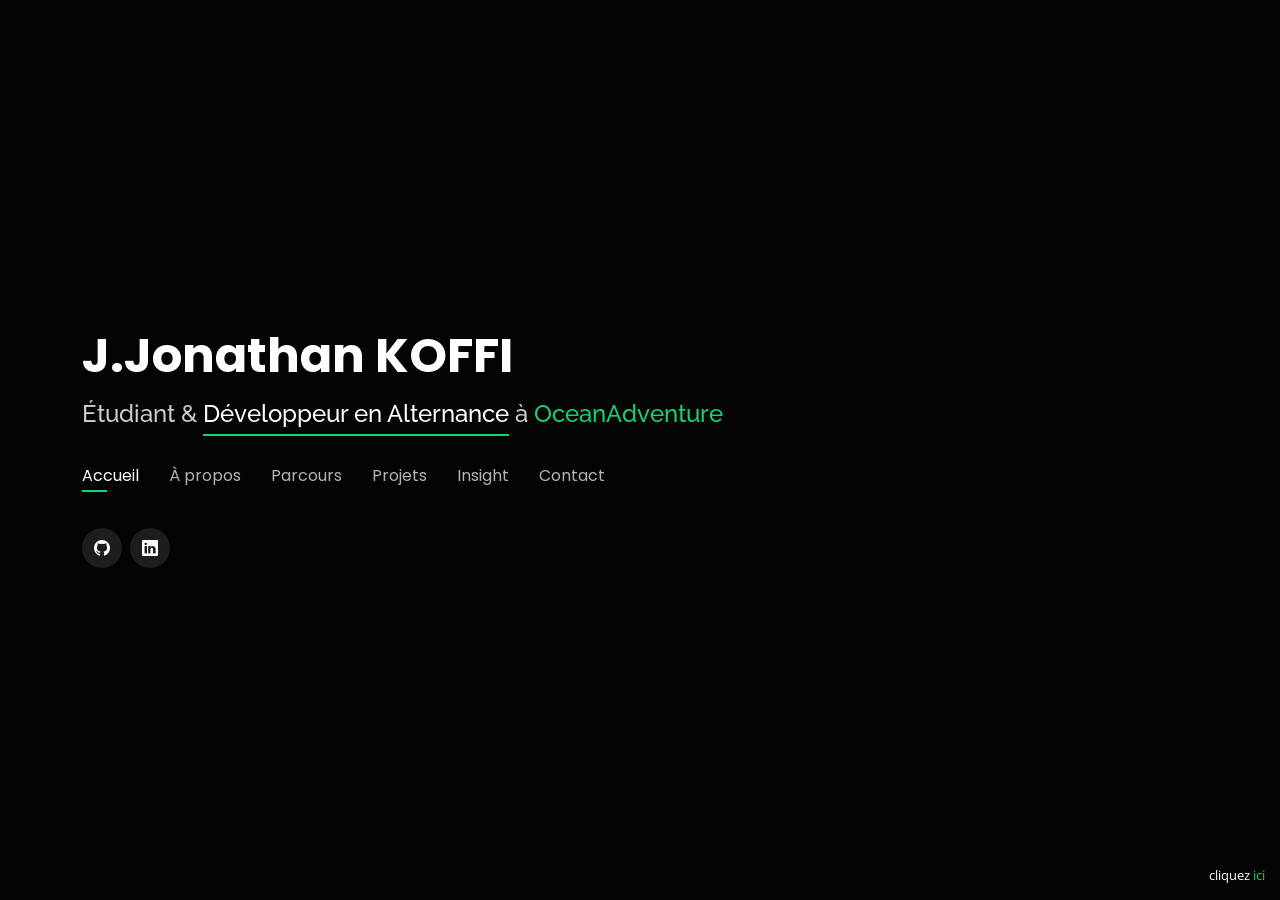
==== index.html @ 5669d6f3 "maj" ====
<!DOCTYPE html>
<html lang="fr">

<head>
  <meta charset="utf-8">
  <meta content="width=device-width, initial-scale=1.0" name="viewport">

  <title>Jean-Jonathan Portfolio</title>
  <meta content="" name="description">
  <meta content="" name="keywords">

  <!-- Favicons -->
  <link rel="stylesheet" href="https://cdn.jsdelivr.net/npm/devicon@2.14.0/css/devicon.min.css">
  <link rel="stylesheet" href="https://cdn.jsdelivr.net/npm/devicon/devicon.min.css">

  <link href="assets/img/favicon.png" rel="icon">
  <link href="assets/img/apple-touch-icon.png" rel="apple-touch-icon">

  <!-- Google Fonts -->
  <link href="https://fonts.googleapis.com/css?family=Open+Sans:300,300i,400,400i,600,600i,700,700i|Raleway:300,300i,400,400i,500,500i,600,600i,700,700i|Poppins:300,300i,400,400i,500,500i,600,600i,700,700i" rel="stylesheet">

  <!-- Vendor CSS Files -->
  <link href="assets/vendor/bootstrap/css/bootstrap.min.css" rel="stylesheet">
  <link href="assets/vendor/bootstrap-icons/bootstrap-icons.css" rel="stylesheet">
  <link href="assets/vendor/boxicons/css/boxicons.min.css" rel="stylesheet">
  <link href="assets/vendor/glightbox/css/glightbox.min.css" rel="stylesheet">
  <link href="assets/vendor/remixicon/remixicon.css" rel="stylesheet">
  <link href="assets/vendor/swiper/swiper-bundle.min.css" rel="stylesheet">

  <!--  Main CSS File -->
  <link href="assets/css/style.css" rel="stylesheet">
  <!-- Google tag (gtag.js) -->
<script async src="https://www.googletagmanager.com/gtag/js?id=G-66PNQX6ZJW"></script>
<script>
  window.dataLayer = window.dataLayer || [];
  function gtag(){dataLayer.push(arguments);}
  gtag('js', new Date());

  gtag('config', 'G-66PNQX6ZJW');
</script>

  <!-- =======================================================
  * Name: jean-jonathan
  * Updated: Sep 18 2023 with Bootstrap v5.3.2
  * Author: jean-jonathan koffi
  ======================================================== -->
</head>

<body>

  <!-- ======= Header ======= -->
  <header id="header">
      <div class="container">

          <h1><a href="index.html">J.Jonathan KOFFI</a></h1>
          <!-- <a href="index.html" class="mr-auto"><img src="assets/img/logo.png" alt="" class="img-fluid"></a> -->
          <h2>Étudiant &amp; <span>Développeur  en Alternance</span> à <a href="https://oceanadventure.surf/" target="_blank" style="text-decoration">OceanAdventure</a></h2>     
          <nav id="navbar" class="navbar">
              <ul>
                  <li><a class="nav-link active" href="#header">Accueil</a></li>
                  <li><a class="nav-link" href="#about">À propos</a></li>
                  <li><a class="nav-link" href="#resume">Parcours</a></li>
                  <li><a class="nav-link" href="#services">Projets</a></li>
                  <li><a class="nav-link" href="#portfolio">Insight</a></li>
                  <li><a class="nav-link" href="#contact">Contact</a></li>
              </ul>
              <i class="bi bi-list mobile-nav-toggle"></i>
          </nav><!-- .navbar -->

          <div class="social-links">
              <a href="https://github.com/jeanJonathan" class="github" target="_blank"><i class="bi bi-github"></i></a>
              <a href="https://www.linkedin.com/in/jean-jonathan-koffi-b54b1a216/?originalSubdomain=fr" class="linkedin" target="_blank"><i class="bi bi-linkedin"></i></a>
              <!---<a href="https://www.facebook.com/jeanjonathan.koffi.1/" class="facebook"><i class="bi bi-facebook"></i></a>
        <a href="https://www.instagram.com/jj3k0/" class="instagram"><i class="bi bi-instagram"></i></a> ---->
          </div>
      </div>
  </header><!-- End Header -->

  <!-- ======= About Section ======= -->
  <section id="about" class="about">

    <!-- ======= À Propos de Moi ======= -->
<div class="about-me container">

  <div class="section-title">
    <h2>À propos</h2>
    <p>Savoir plus sur moi</p>
  </div>

  <div class="row">
    <div class="col-lg-4" data-aos="fade-right">
      <img src="assets/img/cvPicture.jpg" class="img-fluid" alt="Description de l'image">
    </div>
    <div class="col-lg-8 pt-4 pt-lg-0 content" data-aos="fade-left">
        <h3>Étudiant &amp; en 3eme année BUT Informatique</h3>
        <p class="fst-italic">
            En fin de cycle de mon Bachelor Universitaire de Technologie en Informatique, je me dirige vers la poursuite d’un master.
        </p>
        <div class="row">
            <div class="col-lg-6">
                <ul>     
                    <li><i class="bi bi-chevron-right"></i> <strong>Téléphone :</strong> <span>0783747765</span></li>
                    <li><i class="bi bi-chevron-right"></i> <strong>Email :</strong> <span>jeanjonathank2@gmail.com</span></li>
                    <li><i class="bi bi-chevron-right"></i> <strong>Ville :</strong> <span>Anglet, France</span></li>
                </ul>
            </div>
            <div class="col-lg-6">
                <ul>              
                  <li><i class="bi bi-chevron-right"></i> <strong>Diplôme :</strong> <span>BUT Informatique</span></li>  
                  <li><i class="bi bi-chevron-right"></i> <strong>Resp Extracurriculaire :</strong> <span>Étudiant Référent</span></li>
                  <li><i class="bi bi-chevron-right"></i> <strong>Activités :</strong> <span>Pianiste depuis mes 6 ans</span></li>      
                </ul>
            </div>
        </div>
        <div class="row">
          <div class="col-12">
            <ul>
              <li><i class="bi bi-chevron-right"></i> <strong>Status professionnel :</strong> <span>Étudiant en 3e année, recherche d'alternance pour le master 2024-2025</span></li>
          </ul>                  
          </div>
      </div>
    </div>
  </div>

</div><!-- Fin À Propos de Moi -->

    <!-- ======= Statistiques ======= -->
<div class="counts container">
  <div class="row">
    <div class="col-lg-3 col-md-6">
      <div class="count-box">
        <i class="bi bi-clock-history"></i>
        <span data-purecounter-start="0" data-purecounter-end="2600" data-purecounter-duration="2" class="purecounter"></span>
        <p>Heures d'étude</p>
      </div>
    </div>
  
    <div class="col-lg-3 col-md-6 mt-5 mt-md-0">
      <div class="count-box">
        <i class="bi bi-archive"></i>
        <span data-purecounter-start="0" data-purecounter-end="52" data-purecounter-duration="3" class="purecounter"></span>
        <p>Projets GitHub</p>
      </div>
    </div>
  
    <div class="col-lg-3 col-md-6 mt-5 mt-lg-0">
      <div class="count-box">
          <i class="bi bi-code-slash"></i>
          <span data-purecounter-start="0" data-purecounter-end="12" data-purecounter-duration="4" class="purecounter"></span>
          <p>Langages de programmation appris</p>
      </div>
    </div>  
  
    <div class="col-lg-3 col-md-6 mt-5 mt-lg-0">
      <div class="count-box">
          <i class="bi bi-journal-code"></i>
          <span data-purecounter-start="0" data-purecounter-end="1" data-purecounter-duration="5" class="purecounter"></span>
          <p>Projets Personnels</p>
      </div>
    </div>
    </div>  
  </div>

</div><!-- Fin Statistiques -->


<!-- ======= Compétences ======= -->
<div class="skills container">

  <div class="section-title">
    <h2>Langues</h2>
  </div>

  <div class="row skills-content">

    <div class="col-lg-6">

      <div class="progress">
        <span class="skill">Français (langue maternelle) <i class="val">75%</i></span>
        <div class="progress-bar-wrap">
          <div class="progress-bar" role="progressbar" aria-valuenow="75" aria-valuemin="0" aria-valuemax="100"></div>
        </div>
      </div>

      <div class="progress">
        <span class="skill">Anglais <i class="val">60%</i></span>
        <div class="progress-bar-wrap">
          <div class="progress-bar" role="progressbar" aria-valuenow="60" aria-valuemin="0" aria-valuemax="100"></div>
        </div>
      </div>    

    </div>

    <div class="col-lg-6">
      <div class="progress">
        <span class="skill">Espagnol <i class="val">40%</i></span>
        <div class="progress-bar-wrap">
          <div class="progress-bar" role="progressbar" aria-valuenow="40" aria-valuemin="0" aria-valuemax="100"></div>
        </div>
      </div>

      <div class="progress">
        <span class="skill">Baoulé (langue natale) <i class="val">55%</i></span>
        <div class="progress-bar-wrap">
          <div class="progress-bar" role="progressbar" aria-valuenow="55" aria-valuemin="0" aria-valuemax="100"></div>
        </div>
      </div>

    </div>

  </div>

</div><!-- Fin Compétences -->

<!-- ======= Intérêts ======= -->
<div class="interests container">

  <div class="section-title">
    <h2>Compétences</h2>
  </div>
      <div class="row">
          <!-- Java -->
          <div class="col-lg-3 col-md-4">
              <div class="icon-box">
                  <i class="devicon-java-plain" style="color: #5382a1;"></i>
                  <h3>Java</h3>
              </div>
          </div>
          <!-- C++ -->
          <div class="col-lg-3 col-md-4">
              <div class="icon-box">
                  <i class="devicon-cplusplus-plain" style="color: #00599C;"></i>
                  <h3>C++</h3>
              </div>
          </div>
          <!-- JavaScript -->
          <div class="col-lg-3 col-md-4 mt-4 mt-md-0">
              <div class="icon-box">
                  <i class="devicon-javascript-plain" style="color: #f0db4f;"></i>
                  <h3>JavaScript</h3>
              </div>
          </div>
          <!-- PHP -->
          <div class="col-lg-3 col-md-4 mt-4 mt-lg-0">
              <div class="icon-box">
                  <i class="devicon-php-plain" style="color: #787cb5;"></i>
                  <h3>PHP</h3>
              </div>
          </div>
          <!-- MySQL -->
          <div class="col-lg-3 col-md-4 mt-4">
              <div class="icon-box">
                  <i class="devicon-mysql-plain" style="color: #00758f;"></i>
                  <h3>MySQL</h3>
              </div>
          </div>
          <!-- Oracle -->
          <div class="col-lg-3 col-md-4 mt-4">
              <div class="icon-box">
                  <i class="devicon-oracle-original" style="color: #f80000;"></i>
                  <h3>Oracle</h3>
              </div>
          </div>
          <!-- MongoDB -->
          <div class="col-lg-3 col-md-4 mt-4">
              <div class="icon-box">
                  <i class="devicon-mongodb-plain" style="color: #47A248;"></i>
                  <h3>MongoDB</h3>
              </div>
          </div>
          <!-- C -->
          <div class="col-lg-3 col-md-4 mt-4">
              <div class="icon-box">
                  <i class="devicon-c-plain" style="color: #A8B9CC;"></i>
                  <h3>C</h3>
              </div>
          </div>

          <!-- TypeScript -->
          <div class="col-lg-3 col-md-4 mt-4">
              <div class="icon-box">
                  <i class="devicon-typescript-plain" style="color: #3178C6;"></i>
                  <h3>TypeScript</h3>
              </div>
          </div>
          <!-- HTML -->
          <div class="col-lg-3 col-md-4 mt-4">
              <div class="icon-box">
                  <i class="devicon-html5-plain" style="color: #e34f26;"></i>
                  <h3>HTML</h3>
              </div>
          </div>
          <!-- Docker -->
          <div class="col-lg-3 col-md-4 mt-4">
              <div class="icon-box">
                  <i class="devicon-docker-plain" style="color: #2496ed;"></i>
                  <h3>Docker</h3>
              </div>
          </div>
          <!-- Qt -->
          <div class="col-lg-3 col-md-4 mt-4">
              <div class="icon-box">
                  <i class="devicon-qt-plain" style="color: #41cd52;"></i>
                  <h3>Qt</h3>
              </div>
          </div>
          <!-- Anaconda -->
          <div class="col-lg-3 col-md-4 mt-4">
              <div class="icon-box">
                  <i class="devicon-anaconda-original" style="color: #44a833;"></i>
                  <h3>Anaconda</h3>
              </div>
          </div>
          <!-- CSS -->
          <div class="col-lg-3 col-md-4 mt-4 mt-md-0">
            <div class="icon-box">
                <i class="devicon-css3-plain" style="color: #1572B6;"></i>
                <h3>CSS</h3>
            </div>
          </div>        
          <!-- Kubernetes -->
          <div class="col-lg-3 col-md-4 mt-4">
              <div class="icon-box">
                  <i class="devicon-kubernetes-plain" style="color: #326CE5;"></i>
                  <h3>Kubernetes</h3>
              </div>
          </div>
          <!-- Spring -->
          <div class="col-lg-3 col-md-4 mt-4">
              <div class="icon-box">
                  <i class="devicon-spring-plain" style="color: #6DB33F;"></i>
                  <h3>Spring</h3>
              </div>
          </div>
          <!-- Laravel -->
          <div class="col-lg-3 col-md-4 mt-4">
              <div class="icon-box">
                  <i class="devicon-laravel-plain" style="color: #ff2d20;"></i>
                  <h3>Laravel</h3>
              </div>
          </div>

          <!-- Android Studio -->
          <div class="col-lg-3 col-md-4 mt-4">
              <div class="icon-box">
                  <i class="devicon-android-plain" style="color: #3DDC84;"></i>
                  <h3>Android Studio</h3>
              </div>
          </div>
          <!-- Git -->
          <div class="col-lg-3 col-md-4 mt-4">
              <div class="icon-box">
                  <i class="devicon-git-plain" style="color: #F05032;"></i>
                  <h3>Git</h3>
              </div>
          </div>
          <!-- Angular -->
          <div class="col-lg-3 col-md-4 mt-4">
              <div class="icon-box">
                  <i class="devicon-angularjs-plain" style="color: #b52e31;"></i>
                  <h3>Angular</h3>
              </div>
          </div>
          <!-- Flutter -->
          <div class="col-lg-3 col-md-4 mt-4">
              <div class="icon-box">
                  <i class="devicon-flutter-plain" style="color: #02569b;"></i>
                  <h3>Flutter</h3>
              </div>
          </div>

          <!-- Dart -->
          <div class="col-lg-3 col-md-4 mt-4">
              <div class="icon-box">
                  <i class="devicon-dart-plain" style="color: #0175C2;"></i>
                  <h3>Dart</h3>
              </div>
          </div>
          <!-- Shell -->
          <div class="col-lg-3 col-md-4 mt-4">
              <div class="icon-box">
                  <i class="devicon-bash-plain" style="color: #89E051;"></i>
                  <h3>Shell</h3>
              </div>
          </div>

          <!-- R -->
          <div class="col-lg-3 col-md-4 mt-4">
              <div class="icon-box">
                <i class="devicon-wordpress-plain" style="color: #21759B;"></i>
                <h3>WordPress</h3>
              </div>
          </div>
          <!-- Python -->
          <div class="col-lg-3 col-md-4 mt-4">
              <div class="icon-box">
                  <i class="devicon-python-plain" style="color: #276DC3;"></i>
                  <h3>Python</h3>
              </div>
          </div>
          <!-- Bootstrap -->
          <div class="col-lg-3 col-md-4 mt-4">
              <div class="icon-box">
                  <i class="devicon-bootstrap-plain" style="color: #276DC3;"></i>
                  <h3>Bootstrap</h3>
              </div>
          </div>
          <!-- Trello -->
          <div class="col-lg-3 col-md-4 mt-4">
            <div class="icon-box">
                <!-- Pas d'icône spécifique pour Trello dans Devicon, utilisation d'une icône générique -->
                <i class="devicon-trello-plain" style="color: #0079BF;"></i>
                <h3>Trello</h3>
            </div>
          </div>
          <!-- Jenkins -->
          <div class="col-lg-3 col-md-4 mt-4">
            <div class="icon-box">
                <i class="devicon-jenkins-line" style="color: #D24939;"></i>
                <h3>Jenkins</h3>
            </div>
          </div>
      </div>
    </div>
    <!-- End Interests -->

    <!-- ======= Testimonials ======= -->
    <div class="testimonials container">

      <div class="section-title">
        <h2>Témoignages</h2>
      </div>      

      <div class="testimonials-slider swiper" data-aos="fade-up" data-aos-delay="100">
        <div class="swiper-wrapper">

          <div class="swiper-slide">
            <div class="testimonial-item">
              <p>
                <i class="bx bxs-quote-alt-left quote-icon-left"></i>
                Proin iaculis purus consequat sem cure digni ssim donec porttitora entum suscipit rhoncus. Accusantium quam, ultricies eget id, aliquam eget nibh et. Maecen aliquam, risus at semper.
                <i class="bx bxs-quote-alt-right quote-icon-right"></i>
              </p>
              <img src="#" class="testimonial-img" alt="">
              <a href="mailto:nicolas@merka-tic.com" style="color: inherit; text-decoration: none;">
                <i class="bx bx-envelope"></i>
              <a href="https://www.linkedin.com/in/nicolasmercadieu/" target="_blank"><h3>Nicolas MERCADIEU</h3></a>
              <h4>OceanAdventure &amp; Founder</h4>
            </div>
          </div><!-- End testimonial item -->

          <div class="swiper-slide">
            <div class="testimonial-item">
              <p>
                <i class="bx bxs-quote-alt-left quote-icon-left"></i>
                Jean-Jonathan est un étudiant sérieux et engagé. Il sait écouter et défendre ses idées avec diplomatie.
                <i class="bx bxs-quote-alt-right quote-icon-right"></i>
              </p>
              <img src="" class="testimonial-img" alt="">
              <a href="mailto:lopis@iutbayonne.univ-pau.fr" style="color: inherit; text-decoration: none;">
                <i class="bx bx-envelope"></i>
              <a href="https://www.linkedin.com/in/philippe-lopist%C3%A9guy-946a9110/?originalSubdomain=fr" target="_blank"><h3>Philippe Lopisteguy</h3></a>           
              <h4>Enseignant-chercheur en informatique - IUT de Bayonne</h4>
            </div>
          </div><!-- End testimonial item -->

          <div class="swiper-slide">
            <div class="testimonial-item">
              <p>
                <i class="bx bxs-quote-alt-left quote-icon-left"></i>
                Enim nisi quem export duis labore cillum quae magna enim sint quorum nulla quem veniam duis minim tempor labore quem eram duis noster aute amet eram fore quis sint minim.
                <i class="bx bxs-quote-alt-right quote-icon-right"></i>
              </p>
              <img src="" class="testimonial-img" alt="">
              <a href="mailto:pantxika.dagorret@iutbayonne.univ-pau.fr" style="color: inherit; text-decoration: none;">
                <i class="bx bx-envelope"></i>
              <a href="https://www.linkedin.com/in/pantxika-dagorret-41990b2a/?originalSubdomain=fr" target="_blank"><h3>Pantxika Dagorret</h3></a>           
              <h4>Enseignant-chercheur en informatique - IUT de Bayonne</h4>
            </div>
          </div><!-- End testimonial item -->

          <div class="swiper-slide">
            <div class="testimonial-item" style="width: 80%; max-height: 300px; overflow: auto; margin: auto;">
              <p>
                  <i class="bx bxs-quote-alt-left quote-icon-left"></i>
                  Jean-Jonathan est un étudiant sérieux et assidu. Depuis son départ de Cote d'Ivoire il a su s'adapter à un nouvel environnement à la fois sur le plan personnel et universitaire ; il a validé chacune des compétences de chaque semestre. La réussite de son stage en fin de semestre 4 lui a permis de signer un contrat d'alternance durant sa troisième année et cela se déroule bien.
                  <i class="bx bxs-quote-alt-right quote-icon-right"></i>
              </p>
              <img src="" class="testimonial-img" alt="">
              <a href="mailto:marquesuzaa@iutbayonne.univ-pau.fr" style="color: inherit; text-decoration: none;">
                  <i class="bx bx-envelope"></i>
              </a>
              <a href="https://www.linkedin.com/in/marquesuza%C3%A0-christophe-12043b19/?originalSubdomain=fr" target="_blank">
                  <h3>Christophe Marquesuzaa</h3>
              </a>
              <h4>Chef du département Informatique - IUT de Bayonne</h4>
          </div>          
          </div><!-- End testimonial item -->
          
          <div class="swiper-slide">
            <div class="testimonial-item">
              <p>
                <i class="bx bxs-quote-alt-left quote-icon-left"></i>
                Quis quorum aliqua sint quem legam fore sunt eram irure aliqua veniam tempor noster veniam enim culpa labore duis sunt culpa nulla illum cillum fugiat legam esse veniam culpa fore nisi cillum quid.
                <i class="bx bxs-quote-alt-right quote-icon-right"></i>
              </p>
              <img src="" class="testimonial-img" alt="">
              <a href="mailto:rachel.hiriart-otegui@crous-bordeaux.fr" style="color: inherit; text-decoration: none;">
                <i class="bx bx-envelope"></i>
                <h3>Rachel Hiriart-Otegui</h3>
              </a>
              <h4>Director Crous Bordeaux-basque coast France</h4>
            </div>
          </div>
          <div class="swiper-slide">
            <div class="testimonial-item">
              <p>
                <i class="bx bxs-quote-alt-left quote-icon-left"></i>
                Quis quorum aliqua sint quem legam fore sunt eram irure aliqua veniam tempor noster veniam enim culpa labore duis sunt culpa nulla illum cillum fugiat legam esse veniam culpa fore nisi cillum quid.
                <i class="bx bxs-quote-alt-right quote-icon-right"></i>
              </p>
              <img src="" class="testimonial-img" alt="">
              <a href="mailto:quentin.dubus@crous-bordeaux.fr" style="color: inherit; text-decoration: none;">
                <i class="bx bx-envelope"></i>
                <h3>Quentin Dubus</h3>
              </a>
              <h4>student life prevention manager at Crous basque coast</h4>
            </div>
          </div>
          <!-- End testimonial item -->

        </div>
        <div class="swiper-pagination"></div>
      </div>

      <div class="owl-carousel testimonials-carousel">

      </div>

    </div><!-- End Testimonials  -->

  </section><!-- End About Section -->

  <!-- ======= Resume Section ======= -->
  <section id="resume" class="resume">
    <div class="container">

      <div class="section-title">
        <h2>Parcours</h2>
        <p>Découvrez Mon Parcours</p>
      </div>
      <div class="row">
        <div class="col-lg-6">
          <h3 class="resume-title">Formation</h3>
          <div class="resume-item">
            <h4 style="margin-bottom: 0.5em;">Licence en Informatique (BUT Informatique)</h4>
            <p style="margin-top: 0; font-weight: bold;">Parcours : <span style="font-weight: normal;">Réalisation d'applications</span></p>
            <ul>
              <li><strong>Conception</strong> : Analyse des besoins, modélisation des solutions.</li>
              <li><strong>Développement</strong> : Codage, tests, intégration.</li>
              <li><strong>Validation</strong> : Assurance qualité, déploiement, maintenance.</li>
            </ul>
            <h5>2021 - 2024</h5>
            <p><em>IUT de Bayonne et du Pays Basque, 2 Allée du Parc Montaury, 64600 Anglet</em></p>
            <p>Une formation complète et diversifiée en informatique, Alliant théorie et pratique, pour développer 
              des compétences avancées en conception, développement, et validation d'applications informatiques. Inclus des périodes de stages et d'alternance pour une expérience professionnelle significative.</p>
          </div>
          <div class="resume-item">
            <h4>Licence en Mathématiques et Informatique</h4>
            <h5>2018 - 2021</h5>
            <p><em>Université Félix Houphouët-Boigny, Abidjan (Côte d'Ivoire)</em></p>
            <p>Un parcours combinant <strong>fondations en mathématiques</strong> et <strong>compétences avancées en informatique</strong>, incluant :</p>
            <ul>
                <li>Introduction aux algorithmes et à la programmation en <strong>Python</strong>, <strong>Java</strong> et <strong>C</strong>.</li>
                <li>Approfondissement en <strong>mathématiques supérieures</strong> et <strong>appliquées</strong>, couvrant la logique, l'algèbre linéaire et bilinéaire, et l'analyse numérique.</li>
                <li>Analyse de données avec <strong>R</strong> et <strong>Matlab</strong>, ainsi que d'autre outils essentiels pour le traitement numérique.</li>
                <li>Initiation à l'<strong>architecture des ordinateurs</strong>, à la <strong>sécurité informatique</strong> et aux <strong>réseaux</strong>.</li>
            </ul>
          </div>               
        </div>
        <div class="col-lg-6">
          <h3 class="resume-title">Expérience Professionnelle</h3>
          <div class="resume-item">
            <h4>Développeur Junior (Contrat d'alternance)</h4>
            <h5>Septembre 2023 - Présent</h5>
            <p><em>OceanAdventure, Anglet</em></p>
            <p>Responsable de la finalisation et maintenance de l'application mobile, optimisation des processus à travers l'automatisation, intégration d'un système ITSM, et renforcement de la sécurité et des processus opérationnels. Extension de compétences en développement mobile par réplication de fonctionnalités web existantes pour améliorer l'expérience utilisateur.</p>
          </div>
          <div class="resume-item">
            <h4>Etudiant referent</h4>
            <h5>Septembre 2023 - Présent</h5>
            <p><em>Crous Bordeaux-Acquitaine, Anglet</em></p>
            <p>Assistance et accompagnement des étudiants pour leur intégration et bien-être à la resience Pierre Bidart. Organisation d'événements et soirées, interaction directe avec les étudiants, soutien personnalisé et orientation vers les services du Crous en cas de besoin.</p>
          </div>
          <div class="resume-item">
            <h4>Développeur (CDD)</h4>
            <h5>Juin - Août 2023</h5>
            <p><em>OceanAdventure, Anglet</em></p>
            <p>Participation au développement de la version mobile d'une application dédiée aux sportifs client de OceanAdventure , avec mise en place de fonctionnalités comme un formulaire de progression et un algorithme de verrouillage/déverrouillage des étapes. Travail sur l'optimisation des processus marketing via automatisation CRM et intégration CSS sur WordPress.</p>
          </div>
          <div class="resume-item">
            <h4>Analyste Développeur</h4>
            <h5>Mars - Juin 2023</h5>
            <p><em>OceanAdventure, Anglet</em></p>
            <p>Conception et développement d'une application web et mobile pour le suivi de progression des sportifs, incluant la création d'un cahier de progression personnalisé et le développement de fonctionnalités clés comme des tutoriels vidéo et un formulaire de progression intelligent.</p>
          </div>
          </div>
        </div>
      </div>      
      </div>

    </div>
  </section><!-- End Resume Section -->

  <!-- ======= Projects Section ======= -->
  <section id="services" class="services">
    <div class="container">
      <div class="section-title">
        <h2>Projets</h2>
        <p>Mes Projets Récents</p>
      </div>      
      <div class="row">
        <div class="col-lg-4 col-md-6 d-flex align-items-stretch">
          <div class="icon-box">
            <div class="icon"><a href="https://docs.flutter.dev/" target="_blank"><i class="devicon-flutter-plain"></i></a></div>
            <h4><a href="https://github.com/jeanJonathan/notebook_progress" target="_blank">notebook_progress</a></h4>
            <p>Application Flutter pour les adeptes de surf, kitesurf et wingfoil. Permet un suivi personnalisé des progrès via un cahier de progression. Développée chez Ocean Adventure pour booster l'engagement.</p>
          </div>
        </div>             
        <!-- systemeSolaire en JavaScript -->
        <div class="col-lg-4 col-md-6 d-flex align-items-stretch mt-4 mt-md-0">
          <div class="icon-box">
            <div class="icon"><a href="https://www.w3schools.com/js/default.asp/" target="_blank"><i class="bx bxl-javascript"></i></a></div>
            <h4><a href="https://github.com/jeanJonathan/systemeSolaire">systemeSolaire</a></h4>
            <p>Développement avancé en Three.js pour une modélisation à l'échelle du système solaire. Implémentation d'algorithmes d'ombrage sophistiqués pour un rendu réaliste, optimisation de la performance 3D et interactivité utilisateur.</p>
          </div>
        </div>
            
        <!-- cahier_progression_web en PHP -->
        <div class="col-lg-4 col-md-6 d-flex align-items-stretch mt-4 mt-lg-0">
          <div class="icon-box">
            <div class="icon"><a href="https://laravel.com/docs/10.x/readme/" target="_blank"><i class="devicon-laravel-plain"></i></a></div>
            <h4><a href="https://github.com/jeanJonathan/cahier_progression_web">cahier_progression_web</a></h4>
            <p>Projet de stage en Laravel pour un cahier de progression dans les sports nautiques.</p>
          </div>
        </div>        
    
        <!-- PokeBagarre-1 en Java -->
        <div class="col-lg-4 col-md-6 d-flex align-items-stretch mt-4">
          <div class="icon-box">
            <div class="icon"><a href="https://www.w3schools.com/js/default.asp/" target="_blank"><i class="bx bxl-java"></i></a></div>
            <h4><a href="https://github.com/jeanJonathan/PokeBagarre-1">PokeBagarre-1</a></h4>
            <p>Projet Java simulant des combats entre Pokémons, avec mise en œuvre de tests unitaires et d'intégration via JUnit et SonarQube pour assurer la qualité du code.</p>
          </div>
        </div>        
    
        <!-- API de mesure d'énergie de processus PID en C et Shell -->
        <div class="col-lg-4 col-md-6 d-flex align-items-stretch mt-4">
          <div class="icon-box">
            <div class="icon"><a href="https://koor.fr/Java/Tutorial/java_javadoc_introduction.wp/" target="_blank"><i class="devicon-c-plain"></i><i class="devicon-shell-plain"></i></a></div>
            <h4><a href="https://github.com/jeanJonathan/saeDomolande">API de mesure d'énergie de processus PID</a></h4>
            <p>Développement d'une API pour calculer l'énergie des processus PID dans des microservices en environnement distribué.</p>
          </div>
        </div>
     
         <!-- Site Web de l'église La Chapelle de la Vie -->
        <div class="col-lg-4 col-md-6 d-flex align-items-stretch mt-4">
          <div class="icon-box">
            <div class="icon"><a href="https://getbootstrap.com/docs/5.3/getting-started/introduction/" target="_blank"><i class="bx bx-world"></i></a></div>
          <h4><a href="https://lachapelledelavie.com/">Site Web de l'église La Chapelle de la Vie</a></h4>
          <p>Développement et conception du site web pour l'église La Chapelle de la Vie...</p>
          </div>
        </div>
      </div>
    </div> 

    </div>
  </section><!-- End Projects Section -->

  <!-- ======= Work Section ======= -->
  <section id="portfolio" class="portfolio">
    <div class="container">

      <div class="section-title">
        <h2>Travail</h2>
        <p>Mon Travail</p>
      </div>
      
      <div class="row">
        <div class="col-lg-12 d-flex justify-content-center">
          <ul id="portfolio-flters">
            <li data-filter="*" class="filter-active">Tous</li>
            <li data-filter=".filter-app">Application mobile</li> <!---Application mobile-->
            <li data-filter=".filter-web">Web</li> <!---Web-->
            <li data-filter=".filter-card">Autres</li> <!--Autres-->
          </ul>
        </div>
      </div>

      <div class="row portfolio-container">

        <div class="col-lg-4 col-md-6 portfolio-item filter-app">
          <div class="portfolio-wrap">
            <img src="assets/img/portfolio/kitesurf.png" class="img-fluid" alt="">
            <div class="portfolio-info">
              <h4>Application mobile 1</h4>
              <p>Application mobile</p>
              <div class="portfolio-links">
                <a href="assets/img/portfolio/kitesurf.png" data-gTousery="portfolioGTousery" class="portfolio-lightbox" title="App 1"><i class="bx bx-plus"></i></a>
                <a href="portfolio-details.html" data-gTousery="portfolioDetailsGTousery" data-glightbox="type: external" class="portfolio-details-lightbox" title="Portfolio Details"><i class="bx bx-link"></i></a>
              </div>
            </div>
          </div>
        </div>

        <div class="col-lg-4 col-md-6 portfolio-item filter-web">
          <div class="portfolio-wrap">
            <img src="assets/img/portfolio/lachapelledelavie.com_.png" class="img-fluid" alt="">
            <div class="portfolio-info">
              <h4>Web 3</h4>
              <p>Web</p>
              <div class="portfolio-links">
                <a href="assets/img/portfolio/lachapelledelavie.com_.png" data-gTousery="portfolioGTousery" class="portfolio-lightbox" title="Web 3"><i class="bx bx-plus"></i></a>
                <a href="portfolio-details.html" data-gTousery="portfolioDetailsGTousery" data-glightbox="type: external" class="portfolio-details-lightbox" title="Portfolio Details"><i class="bx bx-link"></i></a>
              </div>
            </div>
          </div>
        </div>

        <div class="col-lg-4 col-md-6 portfolio-item filter-app">
          <div class="portfolio-wrap">
            <img src="assets/img/portfolio/googleConsoleOA.png" class="img-fluid" alt="">
            <div class="portfolio-info">
              <h4>Application mobile 2</h4>
              <p>Application mobile</p>
              <div class="portfolio-links">
                <a href="assets/img/portfolio/googleConsoleOA.png" data-gTousery="portfolioGTousery" class="portfolio-lightbox" title="App 2"><i class="bx bx-plus"></i></a>
                <a href="portfolio-details.html" data-gTousery="portfolioDetailsGTousery" data-glightbox="type: external" class="portfolio-details-lightbox" title="Portfolio Details"><i class="bx bx-link"></i></a>
              </div>
            </div>
          </div>
        </div>

        <div class="col-lg-4 col-md-6 portfolio-item filter-card">
          <div class="portfolio-wrap">
            <img src="assets/img/portfolio/JPOCrous03fev.jpg" class="img-fluid" alt="">
            <div class="portfolio-info">
              <h4>Autres 1</h4>
              <p>Autres</p>
              <div class="portfolio-links">
                <a href="assets/img/portfolio/JPOCrous03fev.jpg" data-gTousery="portfolioGTousery" class="portfolio-lightbox" title="Card 2"><i class="bx bx-plus"></i></a>
                <a href="portfolio-details.html" data-gTousery="portfolioDetailsGTousery" data-glightbox="type: external" class="portfolio-details-lightbox" title="Portfolio Details"><i class="bx bx-link"></i></a>
              </div>
            </div>
          </div>
        </div>

        <div class="col-lg-4 col-md-6 portfolio-item filter-card">
          <div class="portfolio-wrap">
            <img src="assets/img/portfolio/confNftBiarritz.jpg" class="img-fluid" alt="">
            <div class="portfolio-info">
              <h4>Autres 2</h4>
              <p>Autres</p>
              <div class="portfolio-links">
                <a href="assets/img/portfolio/confNftBiarritz.jpg" data-gTousery="portfolioGTousery" class="portfolio-lightbox" title="Card 2"><i class="bx bx-plus"></i></a>
                <a href="portfolio-details.html" data-gTousery="portfolioDetailsGTousery" data-glightbox="type: external" class="portfolio-details-lightbox" title="Portfolio Details"><i class="bx bx-link"></i></a>
              </div>
            </div>
          </div>
        </div>

        <div class="col-lg-4 col-md-6 portfolio-item filter-web">
          <div class="portfolio-wrap">
            <img src="assets/img/portfolio/monGithub.png" class="img-fluid" alt="">
            <div class="portfolio-info">
              <h4>Web 2</h4>
              <p>Web</p>
              <div class="portfolio-links">
                <a href="assets/img/portfolio/monGithub.png" data-gTousery="portfolioGTousery" class="portfolio-lightbox" title="Web 2"><i class="bx bx-plus"></i></a>
                <a href="portfolio-details.html" data-gTousery="portfolioDetailsGTousery" data-glightbox="type: external" class="portfolio-details-lightbox" title="Portfolio Details"><i class="bx bx-link"></i></a>
              </div>
            </div>
          </div>
        </div>

        <div class="col-lg-4 col-md-6 portfolio-item filter-app">
          <div class="portfolio-wrap">
            <img src="assets/img/portfolio/surf.png" class="img-fluid" alt="">
            <div class="portfolio-info">
              <h4>Application mobile 3</h4>
              <p>Application mobile</p>
              <div class="portfolio-links">
                <a href="assets/img/portfolio/surf.png" data-gTousery="portfolioGTousery" class="portfolio-lightbox" title="App 3"><i class="bx bx-plus"></i></a>
                <a href="portfolio-details.html" data-gTousery="portfolioDetailsGTousery" data-glightbox="type: external" class="portfolio-details-lightbox" title="Portfolio Details"><i class="bx bx-link"></i></a>
              </div>
            </div>
          </div>
        </div>

        <div class="col-lg-4 col-md-6 portfolio-item filter-card">
          <div class="portfolio-wrap">
            <img src="assets/img/portfolio/projetIA.jpg" class="img-fluid" alt="">
            <div class="portfolio-info">
              <h4>Autres 1</h4>
              <p>Autres</p>
              <div class="portfolio-links">
                <a href="assets/img/portfolio/projetIA.jpg" data-gTousery="portfolioGTousery" class="portfolio-lightbox" title="Card 1"><i class="bx bx-plus"></i></a>
                <a href="portfolio-details.html" data-gTousery="portfolioDetailsGTousery" data-glightbox="type: external" class="portfolio-details-lightbox" title="Portfolio Details"><i class="bx bx-link"></i></a>
              </div>
            </div>
          </div>
        </div>

        <div class="col-lg-4 col-md-6 portfolio-item filter-card">
          <div class="portfolio-wrap">
            <img src="assets/img/portfolio/confwordCamps.jpg" class="img-fluid" alt="">
            <div class="portfolio-info">
              <h4>Autres 3</h4>
              <p>Autres</p>
              <div class="portfolio-links">
                <a href="assets/img/portfolio/confwordCamps.jpg" data-gTousery="portfolioGTousery" class="portfolio-lightbox" title="Card 3"><i class="bx bx-plus"></i></a>
                <a href="portfolio-details.html" data-gTousery="portfolioDetailsGTousery" data-glightbox="type: external" class="portfolio-details-lightbox" title="Portfolio Details"><i class="bx bx-link"></i></a>
              </div>
            </div>
          </div>
        </div>

        <div class="col-lg-4 col-md-6 portfolio-item filter-card">
          <div class="portfolio-wrap">
            <img src="assets/img/portfolio/stageSoutenance.jpg" class="img-fluid" alt="">
            <div class="portfolio-info">
              <h4>Autres 3</h4>
              <p>Autres</p>
              <div class="portfolio-links">
                <a href="assets/img/portfolio/stageSoutenance.jpg" data-gTousery="portfolioGTousery" class="portfolio-lightbox" title="Card 3"><i class="bx bx-plus"></i></a>
                <a href="portfolio-details.html" data-gTousery="portfolioDetailsGTousery" data-glightbox="type: external" class="portfolio-details-lightbox" title="Portfolio Details"><i class="bx bx-link"></i></a>
              </div>
            </div>
          </div>
        </div>

        <div class="col-lg-4 col-md-6 portfolio-item filter-card">
          <div class="portfolio-wrap">
            <img src="assets/img/portfolio/soutenanceProjetBUT2.jpg" class="img-fluid" alt="">
            <div class="portfolio-info">
              <h4>Autres 3</h4>
              <p>Autres</p>
              <div class="portfolio-links">
                <a href="assets/img/portfolio/soutenanceProjetBUT2.jpg" data-gTousery="portfolioGTousery" class="portfolio-lightbox" title="Card 3"><i class="bx bx-plus"></i></a>
                <a href="portfolio-details.html" data-gTousery="portfolioDetailsGTousery" data-glightbox="type: external" class="portfolio-details-lightbox" title="Portfolio Details"><i class="bx bx-link"></i></a>
              </div>
            </div>
          </div>
        </div>

        <div class="col-lg-4 col-md-6 portfolio-item filter-card">
          <div class="portfolio-wrap">
            <img src="assets/img/portfolio/saintSebOA.jpg" class="img-fluid" alt="">
            <div class="portfolio-info">
              <h4>Autres 3</h4>
              <p>Autres</p>
              <div class="portfolio-links">
                <a href="assets/img/portfolio/saintSebOA.jpg" data-gTousery="portfolioGTousery" class="portfolio-lightbox" title="Card 3"><i class="bx bx-plus"></i></a>
                <a href="portfolio-details.html" data-gTousery="portfolioDetailsGTousery" data-glightbox="type: external" class="portfolio-details-lightbox" title="Portfolio Details"><i class="bx bx-link"></i></a>
              </div>
            </div>
          </div>
        </div>

        <div class="col-lg-4 col-md-6 portfolio-item filter-card">
          <div class="portfolio-wrap">
            <img src="assets/img/portfolio/JPOCrous.jpg" class="img-fluid" alt="">
            <div class="portfolio-info">
              <h4>Autres 3</h4>
              <p>Autres</p>
              <div class="portfolio-links">
                <a href="assets/img/portfolio/JPOCrous.jpg" data-gTousery="portfolioGTousery" class="portfolio-lightbox" title="Card 3"><i class="bx bx-plus"></i></a>
                <a href="portfolio-details.html" data-gTousery="portfolioDetailsGTousery" data-glightbox="type: external" class="portfolio-details-lightbox" title="Portfolio Details"><i class="bx bx-link"></i></a>
              </div>
            </div>
          </div>
        </div>

        <div class="col-lg-4 col-md-6 portfolio-item filter-card">
          <div class="portfolio-wrap">
            <img src="assets/img/portfolio/auBureau.jpg" class="img-fluid" alt="">
            <div class="portfolio-info">
              <h4>Autres 3</h4>
              <p>Autres</p>
              <div class="portfolio-links">
                <a href="assets/img/portfolio/auBureau.jpg" data-gTousery="portfolioGTousery" class="portfolio-lightbox" title="Card 3"><i class="bx bx-plus"></i></a>
                <a href="portfolio-details.html" data-gTousery="portfolioDetailsGTousery" data-glightbox="type: external" class="portfolio-details-lightbox" title="Portfolio Details"><i class="bx bx-link"></i></a>
              </div>
            </div>
          </div>
        </div>

        <div class="col-lg-4 col-md-6 portfolio-item filter-web">
          <div class="portfolio-wrap">
            <img src="assets/img/portfolio/projetPhpannee2.png" class="img-fluid" alt="">
            <div class="portfolio-info">
              <h4>Web 3</h4>
              <p>Web</p>
              <div class="portfolio-links">
                <a href="assets/img/portfolio/projetPhpannee2.png" data-gTousery="portfolioGTousery" class="portfolio-lightbox" title="Web 3"><i class="bx bx-plus"></i></a>
                <a href="portfolio-details.html" data-gTousery="portfolioDetailsGTousery" data-glightbox="type: external" class="portfolio-details-lightbox" title="Portfolio Details"><i class="bx bx-link"></i></a>
              </div>
            </div>
          </div>
        </div>

        <div class="col-lg-4 col-md-6 portfolio-item filter-web">
          <div class="portfolio-wrap">
            <img src="assets/img/portfolio/monCVWeb.png" class="img-fluid" alt="">
            <div class="portfolio-info">
              <h4>Web 4</h4>
              <p>Web</p>
              <div class="portfolio-links">
                <a href="assets/img/portfolio/monCVWeb.png" data-gTousery="portfolioGTousery" class="portfolio-lightbox" title="Web 4"><i class="bx bx-plus"></i></a>
                <a href="portfolio-details.html" data-gTousery="portfolioDetailsGTousery" data-glightbox="type: external" class="portfolio-details-lightbox" title="Portfolio Details"><i class="bx bx-link"></i></a>
              </div>
            </div>
          </div>
        </div>

        <div class="col-lg-4 col-md-6 portfolio-item filter-web">
          <div class="portfolio-wrap">
            <img src="assets/img/portfolio/reservationEtConsultationRlv.png" class="img-fluid" alt="">
            <div class="portfolio-info">
              <h4>Web 5</h4>
              <p>Web</p>
              <div class="portfolio-links">
                <a href="assets/img/portfolio/reservationEtConsultationRlv.png" data-gTousery="portfolioGTousery" class="portfolio-lightbox" title="Web 5"><i class="bx bx-plus"></i></a>
                <a href="portfolio-details.html" data-gTousery="portfolioDetailsGTousery" data-glightbox="type: external" class="portfolio-details-lightbox" title="Portfolio Details"><i class="bx bx-link"></i></a>
              </div>
            </div>
          </div>
        </div>

        <div class="col-lg-4 col-md-6 portfolio-item filter-web">
          <div class="portfolio-wrap">
            <img src="assets/img/portfolio/progressBook.jpeg" class="img-fluid" alt="">
            <div class="portfolio-info">
              <h4>Web 6</h4>
              <p>Web</p>
              <div class="portfolio-links">
                <a href="assets/img/portfolio/progressBook.jpeg" data-gTousery="portfolioGTousery" class="portfolio-lightbox" title="Web 6"><i class="bx bx-plus"></i></a>
                <a href="portfolio-details.html" data-gTousery="portfolioDetailsGTousery" data-glightbox="type: external" class="portfolio-details-lightbox" title="Portfolio Details"><i class="bx bx-link"></i></a>
              </div>
            </div>
          </div>
        </div>
      </div>

    </div>
  </section><!-- End Work Section -->

  <!-- ======= Section Contact ======= -->
<section id="contact" class="contact">
  <div class="container">

    <div class="section-title">
      <h2>Contact</h2>
      <p>Contactez-moi</p>
    </div>

    <div class="row mt-2">

      <div class="col-md-6 d-flex align-items-stretch">
        <div class="info-box">
          <i class="bx bx-map"></i>
          <h3>Mon Adresse</h3>
          <p>55 rue du mirambeau, Anglet, France</p>
        </div>
      </div>

      <div class="col-md-6 mt-4 mt-md-0 d-flex align-items-stretch">
        <div class="info-box">
          <i class="bx bx-share-alt"></i>
          <h3>Profils Sociaux</h3>
          <div class="social-links">
              <a href="https://www.linkedin.com/in/jean-jonathan-koffi-b54b1a216/" class="linkedin"><i class="bi bi-linkedin"></i></a>
              <a href="https://www.facebook.com/jeanjonathan.koffi.1/" class="facebook"><i class="bi bi-facebook"></i></a>
              <a href="#" class="instagram"><i class="bi bi-instagram"></i></a>
              <a href="#" class="twitter"><i class="bi bi-twitter"></i></a>
          </div>
        </div>
      </div>

      <div class="col-md-6 mt-4 d-flex align-items-stretch">
        <div class="info-box">
          <a href="mailto:jeanjonathank2@gmail.com" style="color: inherit; text-decoration: none;">
            <i class="bx bx-envelope"></i>
            <h3>Mon Email</h3>
            <p>jeanjonathank2@gmail.com</p>
          </a>
        </div>        
      </div>
      <div class="col-md-6 mt-4 d-flex align-items-stretch">
        <div class="info-box">
          <a href="https://wa.me/33783747765" style="color: inherit; text-decoration: none;">
            <i class="bx bx-phone-call"></i>
            <h3>Mon Numéro</h3>
            <p>+33 07 83 74 77 65</p>
          </a>
        </div>        
      </div>
    </div>

    <form action="forms/contact.php" method="post" role="form" class="php-email-form mt-4">
      <div class="row">
        <div class="col-md-6 form-group">
          <input type="text" name="name" class="form-control" id="name" placeholder="Votre Nom" required>
        </div>
        <div class="col-md-6 form-group mt-3 mt-md-0">
          <input type="email" class="form-control" name="email" id="email" placeholder="Votre Email" required>
        </div>
      </div>
      <div class="form-group mt-3">
        <input type="text" class="form-control" name="subject" id="subject" placeholder="Sujet" required>
      </div>
      <div class="form-group mt-3">
        <textarea class="form-control" name="message" rows="5" placeholder="Message" required></textarea>
      </div>
      <div class="my-3">
        <div class="loading">Chargement</div>
        <div class="error-message"></div>
        <div class="sent-message">Votre message a été envoyé. Merci !</div>
      </div>
      <div class="text-center"><button type="submit">Envoyer le Message</button></div>
    </form>

  </div>
</section><!-- Fin Section Contact -->

  <div class="credits">
    cliquez <a href="demarche.html">ici</a>
  </div>
  
  <!-- Vendor JS Files -->
  <script src="assets/vendor/purecounter/purecounter_vanilla.js"></script>
  <script src="assets/vendor/bootstrap/js/bootstrap.bundle.min.js"></script>
  <script src="assets/vendor/glightbox/js/glightbox.min.js"></script>
  <script src="assets/vendor/isotope-layout/isotope.pkgd.min.js"></script>
  <script src="assets/vendor/swiper/swiper-bundle.min.js"></script>
  <script src="assets/vendor/waypoints/noframework.waypoints.js"></script>
  <script src="assets/vendor/php-email-form/validate.js"></script>

  <!-- Main JS File -->
  <script src="assets/js/main.js"></script>

</body>

</html>
---- assets/css/style.css ----
/**
* Template Name: Personal
* Updated: Sep 18 2023 with Bootstrap v5.3.2
* Template URL: https://bootstrapmade.com/personal-free-resume-bootstrap-template/
* Author: BootstrapMade.com
* License: https://bootstrapmade.com/license/
*/

/*--------------------------------------------------------------
# General
--------------------------------------------------------------*/
body {
  font-family: "Open Sans", sans-serif;
  background-color: #040404;
  color: #fff;
  position: relative;
  background: transparent;
}

body::before {
  content: "";
  position: fixed;
  background: #040404 url("../img/bg.jpg") top right no-repeat;
  background-size: cover;
  left: 0;
  right: 0;
  top: 0;
  height: 100vh;
  z-index: -1;
}

@media (min-width: 1024px) {
  body::before {
    background-attachment: fixed;
  }
}

a {
  color: #18d26e;
  text-decoration: none;
}

a:hover {
  color: #35e888;
  text-decoration: none;
}

h1,
h2,
h3,
h4,
h5,
h6 {
  font-family: "Raleway", sans-serif;
}

/*--------------------------------------------------------------
# Header
--------------------------------------------------------------*/
#header {
  transition: ease-in-out 0.3s;
  position: relative;
  height: 100vh;
  display: flex;
  align-items: center;
  z-index: 997;
  overflow-y: auto;
}

#header * {
  transition: ease-in-out 0.3s;
}

#header h1 {
  font-size: 48px;
  margin: 0;
  padding: 0;
  line-height: 1;
  font-weight: 700;
  font-family: "Poppins", sans-serif;
}

#header h1 a,
#header h1 a:hover {
  color: #fff;
  line-height: 1;
  display: inline-block;
}

#header h2 {
  font-size: 24px;
  margin-top: 20px;
  color: rgba(255, 255, 255, 0.8);
}

#header h2 span {
  color: #fff;
  border-bottom: 2px solid #18d26e;
  padding-bottom: 6px;
}

#header img {
  padding: 0;
  margin: 0;
}

#header .social-links {
  margin-top: 40px;
  display: flex;
}

#header .social-links a {
  font-size: 16px;
  display: flex;
  justify-content: center;
  align-items: center;
  background: rgba(255, 255, 255, 0.1);
  color: #fff;
  line-height: 1;
  margin-right: 8px;
  border-radius: 50%;
  width: 40px;
  height: 40px;
}

#header .social-links a:hover {
  background: #18d26e;
}

@media (max-width: 992px) {
  #header h1 {
    font-size: 36px;
  }

  #header h2 {
    font-size: 20px;
    line-height: 30px;
  }

  #header .social-links {
    margin-top: 15px;
  }

  #header .container {
    display: flex;
    flex-direction: column;
    align-items: center;
  }
}

/* Header Top */
#header.header-top {
  height: 80px;
  position: fixed;
  left: 0;
  top: 0;
  right: 0;
  background: rgba(0, 0, 0, 0.9);
}

#header.header-top .social-links,
#header.header-top h2 {
  display: none;
}

#header.header-top h1 {
  margin-right: auto;
  font-size: 36px;
}

#header.header-top img {
  max-height: 60px;
  margin-right: 20px !important;
}

#header.header-top .container {
  display: flex;
  align-items: center;
}

#header.header-top .navbar {
  margin: 0;
}

@media (max-width: 768px) {
  #header.header-top {
    height: 60px;
  }

  #header.header-top h1 {
    font-size: 26px;
  }
}

/*--------------------------------------------------------------
# Navigation Menu
--------------------------------------------------------------*/
/**
* Desktop Navigation 
*/
.navbar {
  padding: 0;
  margin-top: 35px;
}

.navbar ul {
  margin: 0;
  padding: 0;
  display: flex;
  list-style: none;
  align-items: center;
}

.navbar li {
  position: relative;
}

.navbar li+li {
  margin-left: 30px;
}

.navbar a,
.navbar a:focus {
  display: flex;
  align-items: center;
  justify-content: space-between;
  padding: 0;
  font-family: "Poppins", sans-serif;
  font-size: 16px;
  font-weight: 400;
  color: rgba(255, 255, 255, 0.7);
  white-space: nowrap;
  transition: 0.3s;
}

.navbar a i,
.navbar a:focus i {
  font-size: 12px;
  line-height: 0;
  margin-left: 5px;
}

.navbar a:before {
  content: "";
  position: absolute;
  width: 0;
  height: 2px;
  bottom: -4px;
  left: 0;
  background-color: #18d26e;
  visibility: hidden;
  width: 0px;
  transition: all 0.3s ease-in-out 0s;
}

.navbar a:hover:before,
.navbar li:hover>a:before,
.navbar .active:before {
  visibility: visible;
  width: 25px;
}

.navbar a:hover,
.navbar .active,
.navbar .active:focus,
.navbar li:hover>a {
  color: #fff;
}

/**
* Mobile Navigation 
*/
.mobile-nav-toggle {
  color: #fff;
  font-size: 28px;
  cursor: pointer;
  display: none;
  line-height: 0;
  transition: 0.5s;
  position: fixed;
  right: 15px;
  top: 15px;
}

@media (max-width: 991px) {
  .mobile-nav-toggle {
    display: block;
  }

  .navbar ul {
    display: none;
  }
}

.navbar-mobile {
  position: fixed;
  overflow: hidden;
  top: 0;
  right: 0;
  left: 0;
  bottom: 0;
  background: rgba(0, 0, 0, 0.9);
  transition: 0.3s;
  z-index: 999;
  margin-top: 0;
}

.navbar-mobile .mobile-nav-toggle {
  position: absolute;
  top: 15px;
  right: 15px;
}

.navbar-mobile ul {
  display: block;
  position: absolute;
  top: 55px;
  right: 15px;
  bottom: 45px;
  left: 15px;
  padding: 10px 0;
  overflow-y: auto;
  transition: 0.3s;
  border: 2px solid rgba(255, 255, 255, 0.2);
}

.navbar-mobile li {
  padding: 12px 20px;
}

.navbar-mobile li+li {
  margin: 0;
}

.navbar-mobile a,
.navbar-mobile a:focus {
  font-size: 16px;
  position: relative;
}

/*--------------------------------------------------------------
# Sections General
--------------------------------------------------------------*/
section {
  overflow: hidden;
  position: absolute;
  width: 100%;
  top: 140px;
  bottom: 100%;
  opacity: 0;
  transition: ease-in-out 0.4s;
  z-index: 2;
}

section.section-show {
  top: 100px;
  bottom: auto;
  opacity: 1;
  padding-bottom: 45px;
}

section .container {
  background: rgba(0, 0, 0, 0.9);
  padding: 30px;
}

@media (max-width: 768px) {
  section {
    top: 120px;
  }

  section.section-show {
    top: 80px;
  }
}

.section-title h2 {
  font-size: 14px;
  font-weight: 500;
  padding: 0;
  line-height: 1px;
  margin: 0 0 20px 0;
  letter-spacing: 2px;
  text-transform: uppercase;
  color: #aaaaaa;
  font-family: "Poppins", sans-serif;
}

.section-title h2::after {
  content: "";
  width: 120px;
  height: 1px;
  display: inline-block;
  background: #4ceb95;
  margin: 4px 10px;
}

.section-title p {
  margin: 0;
  margin: -15px 0 15px 0;
  font-size: 36px;
  font-weight: 700;
  text-transform: uppercase;
  font-family: "Poppins", sans-serif;
  color: #fff;
}

/*--------------------------------------------------------------
# About
--------------------------------------------------------------*/
.about-me .content h3 {
  font-weight: 700;
  font-size: 26px;
  color: #18d26e;
}

.about-me .content ul {
  list-style: none;
  padding: 0;
}

.about-me .content ul li {
  margin-bottom: 20px;
  display: flex;
  align-items: center;
}

.about-me .content ul strong {
  margin-right: 10px;
}

.about-me .content ul i {
  font-size: 16px;
  margin-right: 5px;
  color: #18d26e;
  line-height: 0;
}

.about-me .content p:last-child {
  margin-bottom: 0;
}

/*--------------------------------------------------------------
# Counts
--------------------------------------------------------------*/
.counts {
  padding: 70px 0 60px;
}

.counts .count-box {
  padding: 30px 30px 25px 30px;
  width: 100%;
  position: relative;
  text-align: center;
  background: rgba(255, 255, 255, 0.08);
}

.counts .count-box i {
  position: absolute;
  top: -25px;
  left: 50%;
  transform: translateX(-50%);
  font-size: 24px;
  background: rgba(255, 255, 255, 0.1);
  padding: 12px;
  color: #18d26e;
  border-radius: 50px;
  line-height: 0;
}

.counts .count-box span {
  font-size: 36px;
  display: block;
  font-weight: 600;
  color: #fff;
}

.counts .count-box p {
  padding: 0;
  margin: 0;
  font-family: "Raleway", sans-serif;
  font-size: 14px;
}

/*--------------------------------------------------------------
# Skills
--------------------------------------------------------------*/
.skills .progress {
  height: 60px;
  display: block;
  background: none;
  border-radius: 0;
}

.skills .progress .skill {
  padding: 10px 0;
  margin: 0;
  text-transform: uppercase;
  display: block;
  font-weight: 600;
  font-family: "Poppins", sans-serif;
  color: #fff;
}

.skills .progress .skill .val {
  float: right;
  font-style: normal;
}

.skills .progress-bar-wrap {
  background: rgba(255, 255, 255, 0.2);
}

.skills .progress-bar {
  width: 1px;
  height: 10px;
  transition: 0.9s;
  background-color: #18d26e;
}

/*--------------------------------------------------------------
# Interests
--------------------------------------------------------------*/
.interests .icon-box {
  display: flex;
  align-items: center;
  padding: 20px;
  background: rgba(255, 255, 255, 0.08);
  transition: ease-in-out 0.3s;
}

.interests .icon-box i {
  font-size: 32px;
  padding-right: 10px;
  line-height: 1;
}

.interests .icon-box h3 {
  font-weight: 700;
  margin: 0;
  padding: 0;
  line-height: 1;
  font-size: 16px;
  color: #fff;
}

.interests .icon-box:hover {
  background: rgba(255, 255, 255, 0.12);
}

/*--------------------------------------------------------------
# Testimonials
--------------------------------------------------------------*/
.testimonials .testimonials-carousel,
.testimonials .testimonials-slider {
  overflow: hidden;
}

.testimonials .testimonial-item {
  box-sizing: content-box;
  min-height: 320px;
}

.testimonials .testimonial-item .testimonial-img {
  width: 90px;
  border-radius: 50%;
  margin: -40px 0 0 40px;
  position: relative;
  z-index: 2;
  border: 6px solid rgba(255, 255, 255, 0.12);
}

.testimonials .testimonial-item h3 {
  font-size: 18px;
  font-weight: bold;
  margin: 10px 0 5px 45px;
  color: #fff;
}

.testimonials .testimonial-item h4 {
  font-size: 14px;
  color: #999;
  margin: 0 0 0 45px;
}

.testimonials .testimonial-item .quote-icon-left,
.testimonials .testimonial-item .quote-icon-right {
  color: rgba(255, 255, 255, 0.25);
  font-size: 26px;
}

.testimonials .testimonial-item .quote-icon-left {
  display: inline-block;
  left: -5px;
  position: relative;
}

.testimonials .testimonial-item .quote-icon-right {
  display: inline-block;
  right: -5px;
  position: relative;
  top: 10px;
}

.testimonials .testimonial-item p {
  font-style: italic;
  margin: 0 15px 0 15px;
  padding: 20px 20px 60px 20px;
  background: rgba(255, 255, 255, 0.1);
  position: relative;
  border-radius: 6px;
  position: relative;
  z-index: 1;
}

.testimonials .swiper-pagination {
  margin-top: 20px;
  position: relative;
}

.testimonials .swiper-pagination .swiper-pagination-bullet {
  width: 12px;
  height: 12px;
  opacity: 1;
  background-color: rgba(255, 255, 255, 0.3);
}

.testimonials .swiper-pagination .swiper-pagination-bullet-active {
  background-color: #18d26e;
}

/*--------------------------------------------------------------
# Resume
--------------------------------------------------------------*/
.resume .resume-title {
  font-size: 26px;
  font-weight: 700;
  margin-top: 20px;
  margin-bottom: 20px;
  color: #fff;
}

.resume .resume-item {
  padding: 0 0 20px 20px;
  margin-top: -2px;
  border-left: 2px solid rgba(255, 255, 255, 0.2);
  position: relative;
}

.resume .resume-item h4 {
  line-height: 18px;
  font-size: 18px;
  font-weight: 600;
  text-transform: uppercase;
  font-family: "Poppins", sans-serif;
  color: #18d26e;
  margin-bottom: 10px;
}

.resume .resume-item h5 {
  font-size: 16px;
  background: rgba(255, 255, 255, 0.15);
  padding: 5px 15px;
  display: inline-block;
  font-weight: 600;
  margin-bottom: 10px;
}

.resume .resume-item ul {
  padding-left: 20px;
}

.resume .resume-item ul li {
  padding-bottom: 10px;
}

.resume .resume-item:last-child {
  padding-bottom: 0;
}

.resume .resume-item::before {
  content: "";
  position: absolute;
  width: 16px;
  height: 16px;
  border-radius: 50px;
  left: -9px;
  top: 0;
  background: #18d26e;
  border: 2px solid #18d26e;
}

/*--------------------------------------------------------------
# Services
--------------------------------------------------------------*/
.services .icon-box {
  text-align: center;
  background: rgba(204, 204, 204, 0.1);
  padding: 80px 20px;
  transition: all ease-in-out 0.3s;
}

.services .icon-box .icon {
  margin: 0 auto;
  width: 64px;
  height: 64px;
  background: #18d26e;
  border-radius: 5px;
  transition: all 0.3s ease-out 0s;
  display: flex;
  align-items: center;
  justify-content: center;
  margin-bottom: 20px;
  transform-style: preserve-3d;
}

.services .icon-box .icon i {
  color: #fff;
  font-size: 28px;
}

.services .icon-box .icon::before {
  position: absolute;
  content: "";
  left: -8px;
  top: -8px;
  height: 100%;
  width: 100%;
  background: rgba(255, 255, 255, 0.15);
  border-radius: 5px;
  transition: all 0.3s ease-out 0s;
  transform: translateZ(-1px);
}

.services .icon-box h4 {
  font-weight: 700;
  margin-bottom: 15px;
  font-size: 24px;
}

.services .icon-box h4 a {
  color: #fff;
}

.services .icon-box p {
  line-height: 24px;
  font-size: 14px;
  margin-bottom: 0;
}

.services .icon-box:hover {
  background: #18d26e;
  border-color: #18d26e;
}

.services .icon-box:hover .icon {
  background: #fff;
}

.services .icon-box:hover .icon i {
  color: #18d26e;
}

.services .icon-box:hover .icon::before {
  background: #35e888;
}

.services .icon-box:hover h4 a,
.services .icon-box:hover p {
  color: #fff;
}

/*--------------------------------------------------------------
# Portfolio
--------------------------------------------------------------*/
.portfolio .portfolio-item {
  margin-bottom: 30px;
}

.portfolio #portfolio-flters {
  padding: 0;
  margin: 0 auto 15px auto;
  list-style: none;
  text-align: center;
  border-radius: 50px;
  padding: 2px 15px;
}

.portfolio #portfolio-flters li {
  cursor: pointer;
  display: inline-block;
  padding: 8px 16px 10px 16px;
  font-size: 14px;
  font-weight: 600;
  line-height: 1;
  text-transform: uppercase;
  color: #fff;
  background: rgba(255, 255, 255, 0.1);
  margin: 0 3px 10px 3px;
  transition: all 0.3s ease-in-out;
  border-radius: 4px;
}

.portfolio #portfolio-flters li:hover,
.portfolio #portfolio-flters li.filter-active {
  background: #18d26e;
}

.portfolio #portfolio-flters li:last-child {
  margin-right: 0;
}

.portfolio .portfolio-wrap {
  transition: 0.3s;
  position: relative;
  overflow: hidden;
  z-index: 1;
  background: rgba(0, 0, 0, 0.6);
}

.portfolio .portfolio-wrap::before {
  content: "";
  background: rgba(0, 0, 0, 0.6);
  position: absolute;
  left: 30px;
  right: 30px;
  top: 30px;
  bottom: 30px;
  transition: all ease-in-out 0.3s;
  z-index: 2;
  opacity: 0;
}

.portfolio .portfolio-wrap .portfolio-info {
  opacity: 0;
  position: absolute;
  top: 0;
  left: 0;
  right: 0;
  bottom: 0;
  text-align: center;
  z-index: 3;
  transition: all ease-in-out 0.3s;
  display: flex;
  flex-direction: column;
  justify-content: center;
  align-items: center;
}

.portfolio .portfolio-wrap .portfolio-info::before {
  display: block;
  content: "";
  width: 48px;
  height: 48px;
  position: absolute;
  top: 35px;
  left: 35px;
  border-top: 3px solid #fff;
  border-left: 3px solid #fff;
  transition: all 0.5s ease 0s;
  z-index: 9994;
}

.portfolio .portfolio-wrap .portfolio-info::after {
  display: block;
  content: "";
  width: 48px;
  height: 48px;
  position: absolute;
  bottom: 35px;
  right: 35px;
  border-bottom: 3px solid #fff;
  border-right: 3px solid #fff;
  transition: all 0.5s ease 0s;
  z-index: 9994;
}

.portfolio .portfolio-wrap .portfolio-info h4 {
  font-size: 20px;
  color: #fff;
  font-weight: 600;
}

.portfolio .portfolio-wrap .portfolio-info p {
  color: #ffffff;
  font-size: 14px;
  text-transform: uppercase;
  padding: 0;
  margin: 0;
}

.portfolio .portfolio-wrap .portfolio-links {
  text-align: center;
  z-index: 4;
}

.portfolio .portfolio-wrap .portfolio-links a {
  color: #fff;
  margin: 0 2px;
  font-size: 28px;
  display: inline-block;
  transition: 0.3s;
}

.portfolio .portfolio-wrap .portfolio-links a:hover {
  color: #63eda3;
}

.portfolio .portfolio-wrap:hover::before {
  top: 0;
  left: 0;
  right: 0;
  bottom: 0;
  opacity: 1;
}

.portfolio .portfolio-wrap:hover .portfolio-info {
  opacity: 1;
}

.portfolio .portfolio-wrap:hover .portfolio-info::before {
  top: 15px;
  left: 15px;
}

.portfolio .portfolio-wrap:hover .portfolio-info::after {
  bottom: 15px;
  right: 15px;
}

/*--------------------------------------------------------------
# Portfolio Details
--------------------------------------------------------------*/
.portfolio-details {
  padding-top: 40px;
  background: rgba(0, 0, 0, 0.8);
  position: fixed;
  left: 0;
  right: 0;
  top: 0;
  bottom: 0;
  overflow-y: auto;
}

.portfolio-details .container {
  padding-top: 20px;
  padding-bottom: 40px;
}

.portfolio-details .portfolio-title {
  font-size: 26px;
  font-weight: 700;
  margin-bottom: 20px;
}

.portfolio-details .portfolio-info {
  padding-top: 45px;
}

.portfolio-details .portfolio-info h3 {
  font-size: 22px;
  font-weight: 400;
  margin-bottom: 20px;
}

.portfolio-details .portfolio-info ul {
  list-style: none;
  padding: 0;
  font-size: 15px;
}

.portfolio-details .portfolio-info ul li+li {
  margin-top: 10px;
}

.portfolio-details .portfolio-info p {
  font-size: 15px;
  padding: 15px 0 0 0;
}

@media (max-width: 992px) {
  .portfolio-details .portfolio-info {
    padding-top: 20px;
  }
}

.portfolio-details .swiper-pagination {
  margin-top: 20px;
  position: relative;
}

.portfolio-details .swiper-pagination .swiper-pagination-bullet {
  width: 12px;
  height: 12px;
  opacity: 1;
  background-color: rgba(255, 255, 255, 0.3);
}

.portfolio-details .swiper-pagination .swiper-pagination-bullet-active {
  background-color: #18d26e;
}

/*--------------------------------------------------------------
# Contact
--------------------------------------------------------------*/
.contact .info-box {
  color: #444444;
  padding: 20px;
  width: 100%;
  background: rgba(255, 255, 255, 0.08);
}

.contact .info-box i.bx {
  font-size: 24px;
  color: #18d26e;
  border-radius: 50%;
  padding: 14px;
  float: left;
  background: rgba(255, 255, 255, 0.1);
}

.contact .info-box h3 {
  font-size: 20px;
  color: rgba(255, 255, 255, 0.5);
  font-weight: 700;
  margin: 10px 0 8px 68px;
}

.contact .info-box p {
  padding: 0;
  color: #fff;
  line-height: 24px;
  font-size: 14px;
  margin: 0 0 0 68px;
}

.contact .info-box .social-links {
  margin: 5px 0 0 68px;
  display: flex;
}

.contact .info-box .social-links a {
  font-size: 18px;
  display: inline-block;
  color: #fff;
  line-height: 1;
  margin-right: 12px;
  transition: 0.3s;
}

.contact .info-box .social-links a:hover {
  color: #18d26e;
}

.contact .php-email-form {
  padding: 30px;
  background: rgba(255, 255, 255, 0.08);
}

.contact .php-email-form .error-message {
  display: none;
  background: rgba(255, 255, 255, 0.08);
  background: #ed3c0d;
  text-align: left;
  padding: 15px;
  font-weight: 600;
}

.contact .php-email-form .error-message br+br {
  margin-top: 25px;
}

.contact .php-email-form .sent-message {
  display: none;
  background: rgba(255, 255, 255, 0.08);
  background: #18d26e;
  text-align: center;
  padding: 15px;
  font-weight: 600;
}

.contact .php-email-form .loading {
  display: none;
  background: rgba(255, 255, 255, 0.08);
  text-align: center;
  padding: 15px;
}

.contact .php-email-form .loading:before {
  content: "";
  display: inline-block;
  border-radius: 50%;
  width: 24px;
  height: 24px;
  margin: 0 10px -6px 0;
  border: 3px solid #18d26e;
  border-top-color: #eee;
  animation: animate-loading 1s linear infinite;
}

.contact .php-email-form input,
.contact .php-email-form textarea {
  border-radius: 0;
  box-shadow: none;
  font-size: 14px;
  background: rgba(255, 255, 255, 0.08);
  border: 0;
  transition: 0.3s;
  color: #fff;
}

.contact .php-email-form input:focus,
.contact .php-email-form textarea:focus {
  background-color: rgba(255, 255, 255, 0.11);
}

.contact .php-email-form input::-moz-placeholder,
.contact .php-email-form textarea::-moz-placeholder {
  color: rgba(255, 255, 255, 0.3);
  opacity: 1;
}

.contact .php-email-form input::placeholder,
.contact .php-email-form textarea::placeholder {
  color: rgba(255, 255, 255, 0.3);
  opacity: 1;
}

.contact .php-email-form input {
  padding: 10px 15px;
}

.contact .php-email-form textarea {
  padding: 12px 15px;
}

.contact .php-email-form button[type=submit] {
  background: #18d26e;
  border: 0;
  padding: 10px 30px;
  color: #fff;
  transition: 0.4s;
  border-radius: 4px;
}

.contact .php-email-form button[type=submit]:hover {
  background: #15bb62;
}

@keyframes animate-loading {
  0% {
    transform: rotate(0deg);
  }

  100% {
    transform: rotate(360deg);
  }
}

/*--------------------------------------------------------------
# Credits
--------------------------------------------------------------*/
.credits {
  position: fixed;
  right: 0;
  left: 0;
  bottom: 0;
  padding: 15px;
  text-align: right;
  font-size: 13px;
  color: #fff;
  z-index: 999999;
}

@media (max-width: 992px) {
  .credits {
    text-align: center;
    padding: 10px;
    background: rgba(0, 0, 0, 0.8);
  }
}

.credits a {
  color: #18d26e;
  transition: 0.3s;
}

.credits a:hover {
  color: #fff;
}
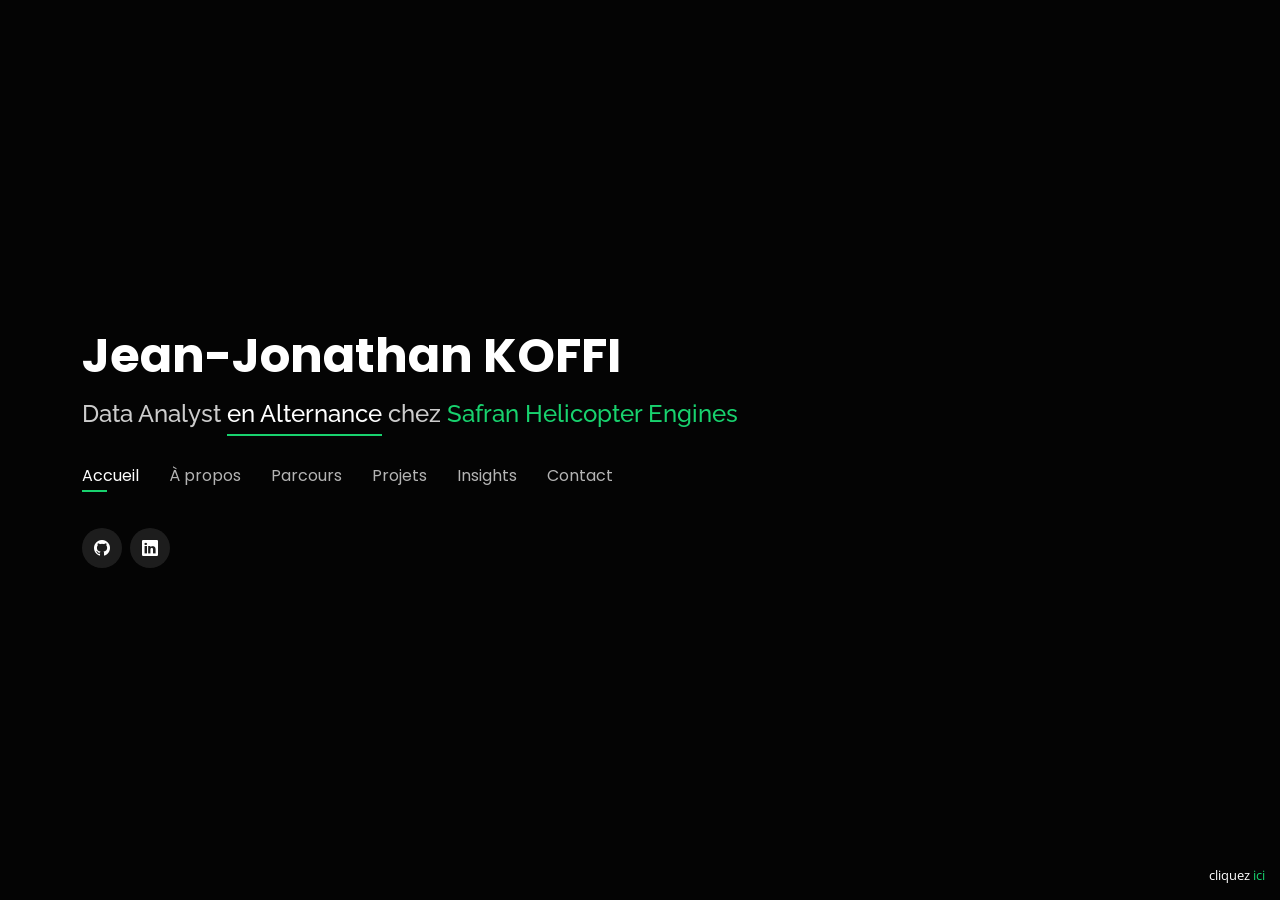
==== commit f7bc60f7: "Ajout des certificats et mise à jour du portfolio" ====
--- a/index.html
+++ b/index.html
@@ -42,6 +42,7 @@
   <!-- =======================================================
   * Name: jean-jonathan
   * Updated: Sep 18 2023 with Bootstrap v5.3.2
+  * Last Updated: March 15 2026
   * Author: jean-jonathan koffi
   ======================================================== -->
 </head>
@@ -52,16 +53,18 @@
   <header id="header">
       <div class="container">
 
-          <h1><a href="index.html">J.Jonathan KOFFI</a></h1>
+          <h1><a href="index.html">Jean-Jonathan KOFFI</a></h1>
           <!-- <a href="index.html" class="mr-auto"><img src="assets/img/logo.png" alt="" class="img-fluid"></a> -->
-          <h2>Étudiant &amp; <span>Développeur  en Alternance</span> à <a href="https://oceanadventure.surf/" target="_blank" style="text-decoration">OceanAdventure</a></h2>     
+
+          <h2>Data Analyst <span>en Alternance</span> chez <a href="https://www.safran-group.com/fr/societes/safran-helicopter-engines" target="_blank" style="text-decoration">Safran Helicopter Engines</a></h2>     
+
           <nav id="navbar" class="navbar">
               <ul>
                   <li><a class="nav-link active" href="#header">Accueil</a></li>
                   <li><a class="nav-link" href="#about">À propos</a></li>
                   <li><a class="nav-link" href="#resume">Parcours</a></li>
                   <li><a class="nav-link" href="#services">Projets</a></li>
-                  <li><a class="nav-link" href="#portfolio">Insight</a></li>
+                  <li><a class="nav-link" href="#portfolio">Insights</a></li>
                   <li><a class="nav-link" href="#contact">Contact</a></li>
               </ul>
               <i class="bi bi-list mobile-nav-toggle"></i>
@@ -89,38 +92,40 @@
 
   <div class="row">
     <div class="col-lg-4" data-aos="fade-right">
-      <img src="assets/img/cvPicture.jpg" class="img-fluid" alt="Description de l'image">
+      <img src="assets/img/profile.png" class="img-fluid" alt="Description de l'image">
     </div>
     <div class="col-lg-8 pt-4 pt-lg-0 content" data-aos="fade-left">
-        <h3>Étudiant &amp; en 3eme année BUT Informatique</h3>
-        <p class="fst-italic">
-            En fin de cycle de mon Bachelor Universitaire de Technologie en Informatique, je me dirige vers la poursuite d’un master.
-        </p>
-        <div class="row">
-            <div class="col-lg-6">
-                <ul>     
-                    <li><i class="bi bi-chevron-right"></i> <strong>Téléphone :</strong> <span>0783747765</span></li>
-                    <li><i class="bi bi-chevron-right"></i> <strong>Email :</strong> <span>jeanjonathank2@gmail.com</span></li>
-                    <li><i class="bi bi-chevron-right"></i> <strong>Ville :</strong> <span>Anglet, France</span></li>
-                </ul>
-            </div>
-            <div class="col-lg-6">
-                <ul>              
-                  <li><i class="bi bi-chevron-right"></i> <strong>Diplôme :</strong> <span>BUT Informatique</span></li>  
-                  <li><i class="bi bi-chevron-right"></i> <strong>Resp Extracurriculaire :</strong> <span>Étudiant Référent</span></li>
-                  <li><i class="bi bi-chevron-right"></i> <strong>Activités :</strong> <span>Pianiste depuis mes 6 ans</span></li>      
-                </ul>
-            </div>
-        </div>
-        <div class="row">
-          <div class="col-12">
-            <ul>
-              <li><i class="bi bi-chevron-right"></i> <strong>Status professionnel :</strong> <span>Étudiant en 3e année, recherche d'alternance pour le master 2024-2025</span></li>
-          </ul>                  
-          </div>
-      </div>
-    </div>
-  </div>
+    <h3>Étudiant en Master – Ingénierie Logicielle & Données | Master SIGLIS</h3>
+    <p class="fst-italic">
+        En fin de cycle de master en alternance, je me dirige vers une pleine insertion professionnelle
+        dans le domaine de la data et des systèmes d’information appliqués aux environnements industriels.
+    </p>
+    <div class="row">
+        <div class="col-lg-6">
+    <ul>
+        <li><i class="bi bi-chevron-right"></i> <strong>Téléphone :</strong> <span>0783747765</span></li>
+        <li><i class="bi bi-chevron-right"></i> <strong>Email :</strong> <span>jeanjonathank2@gmail.com</span></li>
+        <li><i class="bi bi-chevron-right"></i> <strong>Ville :</strong> <span>Tarnos, France</span></li>
+    </ul>
+</div>
+
+<div class="col-lg-6">
+    <ul>
+        <li><i class="bi bi-chevron-right"></i> <strong>Diplômes :</strong> <span>Master 2</span></li>
+        <li><i class="bi bi-chevron-right"></i> <strong>Domaine :</strong> <span>Data & Analytics</span></li>
+        <li><i class="bi bi-chevron-right"></i> <strong>Activités :</strong> <span>Piano depuis l’enfance</span></li>
+    </ul>
+</div>
+</div>
+<div class="row">
+  <div class="col-12">
+    <ul>
+      <li><i class="bi bi-chevron-right"></i> <strong>Statut professionnel :</strong> <span>Data Analyst en alternance – Safran Helicopter Engines | Disponible pour CDI à partir d’octobre 2026</span></li>
+    </ul>
+  </div>
+</div>
+</div>
+</div>
 
 </div><!-- Fin À Propos de Moi -->
 
@@ -130,15 +135,15 @@
     <div class="col-lg-3 col-md-6">
       <div class="count-box">
         <i class="bi bi-clock-history"></i>
-        <span data-purecounter-start="0" data-purecounter-end="2600" data-purecounter-duration="2" class="purecounter"></span>
-        <p>Heures d'étude</p>
+        <span data-purecounter-start="0" data-purecounter-end="7" data-purecounter-duration="2" class="purecounter"></span>
+        <p>Projets en entreprise</p>
       </div>
     </div>
   
     <div class="col-lg-3 col-md-6 mt-5 mt-md-0">
       <div class="count-box">
         <i class="bi bi-archive"></i>
-        <span data-purecounter-start="0" data-purecounter-end="52" data-purecounter-duration="3" class="purecounter"></span>
+        <span data-purecounter-start="0" data-purecounter-end="76" data-purecounter-duration="3" class="purecounter"></span>
         <p>Projets GitHub</p>
       </div>
     </div>
@@ -146,7 +151,7 @@
     <div class="col-lg-3 col-md-6 mt-5 mt-lg-0">
       <div class="count-box">
           <i class="bi bi-code-slash"></i>
-          <span data-purecounter-start="0" data-purecounter-end="12" data-purecounter-duration="4" class="purecounter"></span>
+          <span data-purecounter-start="0" data-purecounter-end="15" data-purecounter-duration="4" class="purecounter"></span>
           <p>Langages de programmation appris</p>
       </div>
     </div>  
@@ -154,8 +159,8 @@
     <div class="col-lg-3 col-md-6 mt-5 mt-lg-0">
       <div class="count-box">
           <i class="bi bi-journal-code"></i>
-          <span data-purecounter-start="0" data-purecounter-end="1" data-purecounter-duration="5" class="purecounter"></span>
-          <p>Projets Personnels</p>
+          <span data-purecounter-start="0" data-purecounter-end="4" data-purecounter-duration="5" class="purecounter"></span>
+          <p>Langages de programmation maitrisés</p>
       </div>
     </div>
     </div>  
@@ -183,7 +188,7 @@
       </div>
 
       <div class="progress">
-        <span class="skill">Anglais <i class="val">60%</i></span>
+        <span class="skill">Anglais <i class="val">65%</i></span>
         <div class="progress-bar-wrap">
           <div class="progress-bar" role="progressbar" aria-valuenow="60" aria-valuemin="0" aria-valuemax="100"></div>
         </div>
@@ -193,14 +198,14 @@
 
     <div class="col-lg-6">
       <div class="progress">
-        <span class="skill">Espagnol <i class="val">40%</i></span>
+        <span class="skill">Espagnol <i class="val">30%</i></span>
         <div class="progress-bar-wrap">
           <div class="progress-bar" role="progressbar" aria-valuenow="40" aria-valuemin="0" aria-valuemax="100"></div>
         </div>
       </div>
 
       <div class="progress">
-        <span class="skill">Baoulé (langue natale) <i class="val">55%</i></span>
+        <span class="skill">Basque <i class="val">35%</i></span>
         <div class="progress-bar-wrap">
           <div class="progress-bar" role="progressbar" aria-valuenow="55" aria-valuemin="0" aria-valuemax="100"></div>
         </div>
@@ -219,216 +224,360 @@
     <h2>Compétences</h2>
   </div>
       <div class="row">
-          <!-- Java -->
-          <div class="col-lg-3 col-md-4">
-              <div class="icon-box">
-                  <i class="devicon-java-plain" style="color: #5382a1;"></i>
-                  <h3>Java</h3>
-              </div>
-          </div>
-          <!-- C++ -->
-          <div class="col-lg-3 col-md-4">
-              <div class="icon-box">
-                  <i class="devicon-cplusplus-plain" style="color: #00599C;"></i>
-                  <h3>C++</h3>
-              </div>
-          </div>
-          <!-- JavaScript -->
-          <div class="col-lg-3 col-md-4 mt-4 mt-md-0">
-              <div class="icon-box">
-                  <i class="devicon-javascript-plain" style="color: #f0db4f;"></i>
-                  <h3>JavaScript</h3>
-              </div>
-          </div>
-          <!-- PHP -->
-          <div class="col-lg-3 col-md-4 mt-4 mt-lg-0">
-              <div class="icon-box">
-                  <i class="devicon-php-plain" style="color: #787cb5;"></i>
-                  <h3>PHP</h3>
-              </div>
-          </div>
-          <!-- MySQL -->
-          <div class="col-lg-3 col-md-4 mt-4">
-              <div class="icon-box">
-                  <i class="devicon-mysql-plain" style="color: #00758f;"></i>
-                  <h3>MySQL</h3>
-              </div>
-          </div>
-          <!-- Oracle -->
-          <div class="col-lg-3 col-md-4 mt-4">
-              <div class="icon-box">
-                  <i class="devicon-oracle-original" style="color: #f80000;"></i>
-                  <h3>Oracle</h3>
-              </div>
-          </div>
-          <!-- MongoDB -->
-          <div class="col-lg-3 col-md-4 mt-4">
-              <div class="icon-box">
-                  <i class="devicon-mongodb-plain" style="color: #47A248;"></i>
-                  <h3>MongoDB</h3>
-              </div>
-          </div>
-          <!-- C -->
-          <div class="col-lg-3 col-md-4 mt-4">
-              <div class="icon-box">
-                  <i class="devicon-c-plain" style="color: #A8B9CC;"></i>
-                  <h3>C</h3>
-              </div>
-          </div>
-
-          <!-- TypeScript -->
-          <div class="col-lg-3 col-md-4 mt-4">
-              <div class="icon-box">
-                  <i class="devicon-typescript-plain" style="color: #3178C6;"></i>
-                  <h3>TypeScript</h3>
-              </div>
-          </div>
-          <!-- HTML -->
-          <div class="col-lg-3 col-md-4 mt-4">
-              <div class="icon-box">
-                  <i class="devicon-html5-plain" style="color: #e34f26;"></i>
-                  <h3>HTML</h3>
-              </div>
-          </div>
-          <!-- Docker -->
-          <div class="col-lg-3 col-md-4 mt-4">
-              <div class="icon-box">
-                  <i class="devicon-docker-plain" style="color: #2496ed;"></i>
-                  <h3>Docker</h3>
-              </div>
-          </div>
-          <!-- Qt -->
-          <div class="col-lg-3 col-md-4 mt-4">
-              <div class="icon-box">
-                  <i class="devicon-qt-plain" style="color: #41cd52;"></i>
-                  <h3>Qt</h3>
-              </div>
-          </div>
-          <!-- Anaconda -->
-          <div class="col-lg-3 col-md-4 mt-4">
-              <div class="icon-box">
-                  <i class="devicon-anaconda-original" style="color: #44a833;"></i>
-                  <h3>Anaconda</h3>
-              </div>
-          </div>
-          <!-- CSS -->
-          <div class="col-lg-3 col-md-4 mt-4 mt-md-0">
-            <div class="icon-box">
-                <i class="devicon-css3-plain" style="color: #1572B6;"></i>
-                <h3>CSS</h3>
-            </div>
-          </div>        
-          <!-- Kubernetes -->
-          <div class="col-lg-3 col-md-4 mt-4">
-              <div class="icon-box">
-                  <i class="devicon-kubernetes-plain" style="color: #326CE5;"></i>
-                  <h3>Kubernetes</h3>
-              </div>
-          </div>
-          <!-- Spring -->
-          <div class="col-lg-3 col-md-4 mt-4">
-              <div class="icon-box">
-                  <i class="devicon-spring-plain" style="color: #6DB33F;"></i>
-                  <h3>Spring</h3>
-              </div>
-          </div>
-          <!-- Laravel -->
-          <div class="col-lg-3 col-md-4 mt-4">
-              <div class="icon-box">
-                  <i class="devicon-laravel-plain" style="color: #ff2d20;"></i>
-                  <h3>Laravel</h3>
-              </div>
-          </div>
-
-          <!-- Android Studio -->
-          <div class="col-lg-3 col-md-4 mt-4">
-              <div class="icon-box">
-                  <i class="devicon-android-plain" style="color: #3DDC84;"></i>
-                  <h3>Android Studio</h3>
-              </div>
-          </div>
-          <!-- Git -->
-          <div class="col-lg-3 col-md-4 mt-4">
-              <div class="icon-box">
-                  <i class="devicon-git-plain" style="color: #F05032;"></i>
-                  <h3>Git</h3>
-              </div>
-          </div>
-          <!-- Angular -->
-          <div class="col-lg-3 col-md-4 mt-4">
-              <div class="icon-box">
-                  <i class="devicon-angularjs-plain" style="color: #b52e31;"></i>
-                  <h3>Angular</h3>
-              </div>
-          </div>
-          <!-- Flutter -->
-          <div class="col-lg-3 col-md-4 mt-4">
-              <div class="icon-box">
-                  <i class="devicon-flutter-plain" style="color: #02569b;"></i>
-                  <h3>Flutter</h3>
-              </div>
-          </div>
-
-          <!-- Dart -->
-          <div class="col-lg-3 col-md-4 mt-4">
-              <div class="icon-box">
-                  <i class="devicon-dart-plain" style="color: #0175C2;"></i>
-                  <h3>Dart</h3>
-              </div>
-          </div>
-          <!-- Shell -->
-          <div class="col-lg-3 col-md-4 mt-4">
-              <div class="icon-box">
-                  <i class="devicon-bash-plain" style="color: #89E051;"></i>
-                  <h3>Shell</h3>
-              </div>
-          </div>
-
-          <!-- R -->
-          <div class="col-lg-3 col-md-4 mt-4">
-              <div class="icon-box">
-                <i class="devicon-wordpress-plain" style="color: #21759B;"></i>
-                <h3>WordPress</h3>
-              </div>
-          </div>
-          <!-- Python -->
-          <div class="col-lg-3 col-md-4 mt-4">
-              <div class="icon-box">
-                  <i class="devicon-python-plain" style="color: #276DC3;"></i>
-                  <h3>Python</h3>
-              </div>
-          </div>
-          <!-- Bootstrap -->
-          <div class="col-lg-3 col-md-4 mt-4">
-              <div class="icon-box">
-                  <i class="devicon-bootstrap-plain" style="color: #276DC3;"></i>
-                  <h3>Bootstrap</h3>
-              </div>
-          </div>
-          <!-- Trello -->
-          <div class="col-lg-3 col-md-4 mt-4">
-            <div class="icon-box">
-                <!-- Pas d'icône spécifique pour Trello dans Devicon, utilisation d'une icône générique -->
-                <i class="devicon-trello-plain" style="color: #0079BF;"></i>
-                <h3>Trello</h3>
-            </div>
-          </div>
-          <!-- Jenkins -->
-          <div class="col-lg-3 col-md-4 mt-4">
-            <div class="icon-box">
-                <i class="devicon-jenkins-line" style="color: #D24939;"></i>
-                <h3>Jenkins</h3>
-            </div>
-          </div>
-      </div>
-    </div>
+
+  <!-- DATA / ANALYSE -->
+  <div class="col-lg-3 col-md-4">
+    <div class="icon-box">
+      <i class="devicon-python-plain" style="color:#3776AB;"></i>
+      <h3>Python</h3>
+    </div>
+  </div>
+
+  <div class="col-lg-3 col-md-4">
+    <div class="icon-box">
+      <i class="devicon-mysql-plain" style="color:#00758F;"></i>
+      <h3>SQL</h3>
+    </div>
+  </div>
+
+  <div class="col-lg-3 col-md-4">
+    <div class="icon-box">
+      <i class="devicon-r-plain" style="color:#276DC3;"></i>
+      <h3>R</h3>
+    </div>
+  </div>
+
+  <div class="col-lg-3 col-md-4">
+    <div class="icon-box">
+      <i class="devicon-apachespark-original" style="color:#E25A1C;"></i>
+      <h3>Zeppelin</h3>
+    </div>
+  </div>
+
+
+  <!-- BI / DATA VISUALISATION -->
+  <div class="col-lg-3 col-md-4 mt-4">
+    <div class="icon-box">
+      <i class="devicon-powerbi-plain" style="color:#F2C811;"></i>
+      <h3>Power BI</h3>
+    </div>
+  </div>
+
+  <div class="col-lg-3 col-md-4 mt-4">
+    <div class="icon-box">
+      <i class="devicon-microsoftsqlserver-plain" style="color:#217346;"></i>
+      <h3>Excel</h3>
+    </div>
+  </div>
+
+  <div class="col-lg-3 col-md-4 mt-4">
+    <div class="icon-box">
+      <i class="devicon-powerbi-plain" style="color:#F2C811;"></i>
+      <h3>DAX</h3>
+    </div>
+  </div>
+
+  <div class="col-lg-3 col-md-4 mt-4">
+    <div class="icon-box">
+      <i class="devicon-powerbi-plain" style="color:#F2C811;"></i>
+      <h3>Power Query</h3>
+    </div>
+  </div>
+
+
+  <!-- SYSTEMES / DATA ENTREPRISE -->
+  <div class="col-lg-3 col-md-4 mt-4">
+    <div class="icon-box">
+      <i class="devicon-sap-plain" style="color:#0FAAFF;"></i>
+      <h3>SAP</h3>
+    </div>
+  </div>
+
+  <div class="col-lg-3 col-md-4 mt-4">
+    <div class="icon-box">
+      <i class="devicon-mongodb-plain" style="color:#47A248;"></i>
+      <h3>MongoDB</h3>
+    </div>
+  </div>
+
+  <div class="col-lg-3 col-md-4 mt-4">
+    <div class="icon-box">
+      <i class="devicon-oracle-original" style="color:#F80000;"></i>
+      <h3>Oracle</h3>
+    </div>
+  </div>
+
+  <div class="col-lg-3 col-md-4 mt-4">
+    <div class="icon-box">
+      <i class="devicon-typescript-plain" style="color:#3178C6;"></i>
+      <h3>TypeScript</h3>
+    </div>
+  </div>
+
+
+  <!-- AUTOMATISATION / DEV -->
+  <div class="col-lg-3 col-md-4 mt-4">
+    <div class="icon-box">
+      <i class="devicon-bash-plain" style="color:#89E051;"></i>
+      <h3>Shell</h3>
+    </div>
+  </div>
+
+  <div class="col-lg-3 col-md-4 mt-4">
+    <div class="icon-box">
+      <i class="devicon-docker-plain" style="color:#2496ED;"></i>
+      <h3>Docker</h3>
+    </div>
+  </div>
+
+  <div class="col-lg-3 col-md-4 mt-4">
+    <div class="icon-box">
+      <i class="devicon-ubuntu-plain" style="color:#E95420;"></i>
+      <h3>RPA / Automation</h3>
+    </div>
+  </div>
+
+  <div class="col-lg-3 col-md-4 mt-4">
+    <div class="icon-box">
+      <i class="devicon-jenkins-line" style="color:#D24939;"></i>
+      <h3>Jenkins</h3>
+    </div>
+  </div>
+
+
+  <!-- GESTION DE PROJET / VERSIONNING -->
+  <div class="col-lg-3 col-md-4 mt-4">
+    <div class="icon-box">
+      <i class="devicon-git-plain" style="color:#F05032;"></i>
+      <h3>Git</h3>
+    </div>
+  </div>
+
+  <div class="col-lg-3 col-md-4 mt-4">
+    <div class="icon-box">
+      <i class="devicon-github-original" style="color:#000;"></i>
+      <h3>GitHub</h3>
+    </div>
+  </div>
+
+  <div class="col-lg-3 col-md-4 mt-4">
+    <div class="icon-box">
+      <i class="devicon-gitlab-plain" style="color:#FC6D26;"></i>
+      <h3>GitLab</h3>
+    </div>
+  </div>
+
+  <div class="col-lg-3 col-md-4 mt-4">
+    <div class="icon-box">
+      <i class="devicon-trello-plain" style="color:#0079BF;"></i>
+      <h3>Redmine / Trello</h3>
+    </div>
+  </div>
+<!-- LANGAGES ACADÉMIQUES (DUT / BUT Informatique) -->
+
+<div class="col-lg-3 col-md-4 mt-4">
+  <div class="icon-box">
+    <i class="devicon-java-plain" style="color:#5382A1;"></i>
+    <h3>Java</h3>
+  </div>
+</div>
+
+<div class="col-lg-3 col-md-4 mt-4">
+  <div class="icon-box">
+    <i class="devicon-cplusplus-plain" style="color:#00599C;"></i>
+    <h3>C++</h3>
+  </div>
+</div>
+
+<div class="col-lg-3 col-md-4 mt-4">
+  <div class="icon-box">
+    <i class="devicon-c-plain" style="color:#A8B9CC;"></i>
+    <h3>C</h3>
+  </div>
+</div>
+
+<div class="col-lg-3 col-md-4 mt-4">
+  <div class="icon-box">
+    <i class="devicon-javascript-plain" style="color:#F7DF1E;"></i>
+    <h3>JavaScript</h3>
+  </div>
+</div>
+
+
+<!-- WEB -->
+
+<div class="col-lg-3 col-md-4 mt-4">
+  <div class="icon-box">
+    <i class="devicon-html5-plain" style="color:#E34F26;"></i>
+    <h3>HTML</h3>
+  </div>
+</div>
+
+<div class="col-lg-3 col-md-4 mt-4">
+  <div class="icon-box">
+    <i class="devicon-css3-plain" style="color:#1572B6;"></i>
+    <h3>CSS</h3>
+  </div>
+</div>
+
+<div class="col-lg-3 col-md-4 mt-4">
+  <div class="icon-box">
+    <i class="devicon-php-plain" style="color:#777BB4;"></i>
+    <h3>PHP</h3>
+  </div>
+</div>
+
+<div class="col-lg-3 col-md-4 mt-4">
+  <div class="icon-box">
+    <i class="devicon-bootstrap-plain" style="color:#7952B3;"></i>
+    <h3>Bootstrap</h3>
+  </div>
+</div>
+
+
+<!-- FRAMEWORKS / OUTILS -->
+
+<div class="col-lg-3 col-md-4 mt-4">
+  <div class="icon-box">
+    <i class="devicon-angularjs-plain" style="color:#DD0031;"></i>
+    <h3>Angular</h3>
+  </div>
+</div>
+
+<div class="col-lg-3 col-md-4 mt-4">
+  <div class="icon-box">
+    <i class="devicon-laravel-plain" style="color:#FF2D20;"></i>
+    <h3>Laravel</h3>
+  </div>
+</div>
+
+<div class="col-lg-3 col-md-4 mt-4">
+  <div class="icon-box">
+    <i class="devicon-qt-plain" style="color:#41CD52;"></i>
+    <h3>Qt</h3>
+  </div>
+</div>
+
+<div class="col-lg-3 col-md-4 mt-4">
+  <div class="icon-box">
+    <i class="devicon-anaconda-original" style="color:#44A833;"></i>
+    <h3>Anaconda</h3>
+  </div>
+</div>
+</div>
     <!-- End Interests -->
 
-    <!-- ======= Testimonials ======= -->
+<!-- ======= Certifications ======= -->
+<div class="certifications container">
+
+  <div class="section-title">
+    <h2>Certifications</h2>
+  </div>
+
+  <div class="testimonials-slider swiper">
+    <div class="swiper-wrapper">
+
+      <!-- DataCamp -->
+      <div class="swiper-slide">
+        <div class="testimonial-item text-center">
+          <a href="https://www.datacamp.com/certificate/DAA0012529881608" target="_blank">
+            <img src="assets/img/certificates/datacamp.webp" style="width:80px;height:auto;margin-bottom:10px;">
+          </a>
+          <h4>Data Analyst Associate</h4>
+          <h5>DataCamp</h5>
+        </div>
+      </div>
+
+      <!-- Python -->
+      <div class="swiper-slide">
+        <div class="testimonial-item text-center">
+          <a href="https://www.credly.com/badges/0364f121-958a-4f32-af28-8e5b88b37a30" target="_blank">
+            <img src="assets/img/certificates/python.png" style="width:80px;height:auto;margin-bottom:10px;">
+          </a>
+          <h4>Data Science Essentials with Python</h4>
+          <h5>Cisco Networking Academy</h5>
+        </div>
+      </div>
+
+      <!-- RPA -->
+      <div class="swiper-slide">
+        <div class="testimonial-item text-center">
+          <a href="https://www.linkedin.com/in/jean-jonathan-koffi-b54b1a216/overlay/Certifications/619852841/treasury?profileId=ACoAADagfvABiePCeq0M384wtRypC0U1odZ3NcY" target="_blank">
+            <img src="assets/img/certificates/rpa.png" style="width:80px;height:auto;margin-bottom:10px;">
+          </a>
+          <h4>UiPath RPA Associate</h4>
+          <h5>UiPath</h5>
+        </div>
+      </div>
+
+      <!-- Six Sigma -->
+      <div class="swiper-slide">
+        <div class="testimonial-item text-center">
+          <a href="#" target="_blank">
+            <img src="assets/img/certificates/sixsigma.png" style="width:60px;height:auto;margin-bottom:10px;">
+          </a>
+          <h4>Six Sigma Yellow Belt (mars 2026)</h4>
+          <h5>CSSC</h5>
+        </div>
+      </div>
+
+      <!-- Google -->
+      <div class="swiper-slide">
+        <div class="testimonial-item text-center">
+          <a href="#" target="_blank">
+            <img src="assets/img/certificates/google-analytics.jpg" style="width:80px;height:auto;margin-bottom:10px;">
+          </a>
+          <h4>Advanced Data Analytics (mars 2026)</h4>
+          <h5>Google</h5>
+        </div>
+      </div>
+
+      <!-- AWS -->
+      <div class="swiper-slide">
+        <div class="testimonial-item text-center">
+          <a href="#" target="_blank">
+            <img src="assets/img/certificates/aws.jpg" style="width:80px;height:auto;margin-bottom:10px;">
+          </a>
+          <h4>AWS Cloud Practitioner (avril 2026)</h4>
+          <h5>Amazon Web Services</h5>
+        </div>
+      </div>
+
+      <!-- Power BI -->
+      <div class="swiper-slide">
+        <div class="testimonial-item text-center">
+          <a href="#" target="_blank">
+            <img src="assets/img/certificates/powerbi.jpg" style="width:80px;height:auto;margin-bottom:10px;">
+          </a>
+          <h4>Microsoft Power BI Data Analyst (30 avril 2026)</h4>
+          <h5>Microsoft</h5>
+        </div>
+      </div>
+
+      <!-- Azure -->
+      <div class="swiper-slide">
+        <div class="testimonial-item text-center">
+          <a href="#" target="_blank">
+            <img src="assets/img/certificates/azure-ds.jpg" style="width:80px;height:auto;margin-bottom:10px;">
+          </a>
+          <h4>Azure Data Scientist Associate (mai 2026)</h4>
+          <h5>Microsoft</h5>
+        </div>
+      </div>
+
+    </div>
+
+    <div class="swiper-pagination"></div>
+  </div>
+
+</div>
+
+<!-- 
+    ======= Testimonials ======= 
     <div class="testimonials container">
 
       <div class="section-title">
-        <h2>Témoignages</h2>
+        <h2>Témoignages Parcours IUT</h2>
       </div>      
 
       <div class="testimonials-slider swiper" data-aos="fade-up" data-aos-delay="100">
@@ -438,107 +587,101 @@
             <div class="testimonial-item">
               <p>
                 <i class="bx bxs-quote-alt-left quote-icon-left"></i>
-                Proin iaculis purus consequat sem cure digni ssim donec porttitora entum suscipit rhoncus. Accusantium quam, ultricies eget id, aliquam eget nibh et. Maecen aliquam, risus at semper.
+                Proin iaculis purus consequat sem cure digni ssim donec porttitora entum suscipit rhoncus.
                 <i class="bx bxs-quote-alt-right quote-icon-right"></i>
               </p>
               <img src="#" class="testimonial-img" alt="">
-              <a href="mailto:nicolas@merka-tic.com" style="color: inherit; text-decoration: none;">
-                <i class="bx bx-envelope"></i>
+              <a href="mailto:nicolas@merka-tic.com">
               <a href="https://www.linkedin.com/in/nicolasmercadieu/" target="_blank"><h3>Nicolas MERCADIEU</h3></a>
-              <h4>OceanAdventure &amp; Founder</h4>
-            </div>
-          </div><!-- End testimonial item -->
+              <h4>OceanAdventure & Founder</h4>
+            </div>
+          </div>
 
           <div class="swiper-slide">
             <div class="testimonial-item">
               <p>
                 <i class="bx bxs-quote-alt-left quote-icon-left"></i>
-                Jean-Jonathan est un étudiant sérieux et engagé. Il sait écouter et défendre ses idées avec diplomatie.
+                Jean-Jonathan est un étudiant sérieux et engagé.
                 <i class="bx bxs-quote-alt-right quote-icon-right"></i>
               </p>
               <img src="" class="testimonial-img" alt="">
-              <a href="mailto:lopis@iutbayonne.univ-pau.fr" style="color: inherit; text-decoration: none;">
-                <i class="bx bx-envelope"></i>
-              <a href="https://www.linkedin.com/in/philippe-lopist%C3%A9guy-946a9110/?originalSubdomain=fr" target="_blank"><h3>Philippe Lopisteguy</h3></a>           
-              <h4>Enseignant-chercheur en informatique - IUT de Bayonne</h4>
-            </div>
-          </div><!-- End testimonial item -->
+              <a href="mailto:lopis@iutbayonne.univ-pau.fr">
+              <a href="https://www.linkedin.com/in/philippe-lopist%C3%A9guy-946a9110/" target="_blank">
+              <h3>Philippe Lopisteguy</h3></a>           
+              <h4>Enseignant-chercheur - IUT de Bayonne</h4>
+            </div>
+          </div>
 
           <div class="swiper-slide">
             <div class="testimonial-item">
               <p>
                 <i class="bx bxs-quote-alt-left quote-icon-left"></i>
-                Enim nisi quem export duis labore cillum quae magna enim sint quorum nulla quem veniam duis minim tempor labore quem eram duis noster aute amet eram fore quis sint minim.
+                Enim nisi quem export duis labore cillum quae magna enim sint.
                 <i class="bx bxs-quote-alt-right quote-icon-right"></i>
               </p>
               <img src="" class="testimonial-img" alt="">
-              <a href="mailto:pantxika.dagorret@iutbayonne.univ-pau.fr" style="color: inherit; text-decoration: none;">
-                <i class="bx bx-envelope"></i>
-              <a href="https://www.linkedin.com/in/pantxika-dagorret-41990b2a/?originalSubdomain=fr" target="_blank"><h3>Pantxika Dagorret</h3></a>           
-              <h4>Enseignant-chercheur en informatique - IUT de Bayonne</h4>
-            </div>
-          </div><!-- End testimonial item -->
-
-          <div class="swiper-slide">
-            <div class="testimonial-item" style="width: 80%; max-height: 300px; overflow: auto; margin: auto;">
-              <p>
-                  <i class="bx bxs-quote-alt-left quote-icon-left"></i>
-                  Jean-Jonathan est un étudiant sérieux et assidu. Depuis son départ de Cote d'Ivoire il a su s'adapter à un nouvel environnement à la fois sur le plan personnel et universitaire ; il a validé chacune des compétences de chaque semestre. La réussite de son stage en fin de semestre 4 lui a permis de signer un contrat d'alternance durant sa troisième année et cela se déroule bien.
-                  <i class="bx bxs-quote-alt-right quote-icon-right"></i>
-              </p>
-              <img src="" class="testimonial-img" alt="">
-              <a href="mailto:marquesuzaa@iutbayonne.univ-pau.fr" style="color: inherit; text-decoration: none;">
-                  <i class="bx bx-envelope"></i>
-              </a>
-              <a href="https://www.linkedin.com/in/marquesuza%C3%A0-christophe-12043b19/?originalSubdomain=fr" target="_blank">
-                  <h3>Christophe Marquesuzaa</h3>
-              </a>
-              <h4>Chef du département Informatique - IUT de Bayonne</h4>
-          </div>          
-          </div><!-- End testimonial item -->
-          
+              <a href="mailto:pantxika.dagorret@iutbayonne.univ-pau.fr">
+              <a href="https://www.linkedin.com/in/pantxika-dagorret-41990b2a/" target="_blank">
+              <h3>Pantxika Dagorret</h3></a>           
+              <h4>Enseignant-chercheur - IUT de Bayonne</h4>
+            </div>
+          </div>
+
           <div class="swiper-slide">
             <div class="testimonial-item">
               <p>
                 <i class="bx bxs-quote-alt-left quote-icon-left"></i>
-                Quis quorum aliqua sint quem legam fore sunt eram irure aliqua veniam tempor noster veniam enim culpa labore duis sunt culpa nulla illum cillum fugiat legam esse veniam culpa fore nisi cillum quid.
+                Jean-Jonathan est un étudiant sérieux et assidu.
                 <i class="bx bxs-quote-alt-right quote-icon-right"></i>
               </p>
               <img src="" class="testimonial-img" alt="">
-              <a href="mailto:rachel.hiriart-otegui@crous-bordeaux.fr" style="color: inherit; text-decoration: none;">
-                <i class="bx bx-envelope"></i>
-                <h3>Rachel Hiriart-Otegui</h3>
-              </a>
-              <h4>Director Crous Bordeaux-basque coast France</h4>
-            </div>
-          </div>
+              <a href="mailto:marquesuzaa@iutbayonne.univ-pau.fr"></a>
+              <a href="https://www.linkedin.com/in/marquesuza%C3%A0-christophe-12043b19/" target="_blank">
+              <h3>Christophe Marquesuzaa</h3></a>
+              <h4>Chef du département Informatique - IUT de Bayonne</h4>
+            </div>          
+          </div>
+
           <div class="swiper-slide">
             <div class="testimonial-item">
               <p>
                 <i class="bx bxs-quote-alt-left quote-icon-left"></i>
-                Quis quorum aliqua sint quem legam fore sunt eram irure aliqua veniam tempor noster veniam enim culpa labore duis sunt culpa nulla illum cillum fugiat legam esse veniam culpa fore nisi cillum quid.
+                Quis quorum aliqua sint quem legam fore sunt.
                 <i class="bx bxs-quote-alt-right quote-icon-right"></i>
               </p>
               <img src="" class="testimonial-img" alt="">
-              <a href="mailto:quentin.dubus@crous-bordeaux.fr" style="color: inherit; text-decoration: none;">
-                <i class="bx bx-envelope"></i>
+              <a href="mailto:rachel.hiriart-otegui@crous-bordeaux.fr">
+                <h3>Rachel Hiriart-Otegui</h3>
+              </a>
+              <h4>Director Crous Bordeaux-basque coast France</h4>
+            </div>
+          </div>
+
+          <div class="swiper-slide">
+            <div class="testimonial-item">
+              <p>
+                <i class="bx bxs-quote-alt-left quote-icon-left"></i>
+                Quis quorum aliqua sint quem legam fore sunt.
+                <i class="bx bxs-quote-alt-right quote-icon-right"></i>
+              </p>
+              <img src="" class="testimonial-img" alt="">
+              <a href="mailto:quentin.dubus@crous-bordeaux.fr">
                 <h3>Quentin Dubus</h3>
               </a>
-              <h4>student life prevention manager at Crous basque coast</h4>
-            </div>
-          </div>
-          <!-- End testimonial item -->
-
-        </div>
+              <h4>Student life prevention manager - Crous Basque Coast</h4>
+            </div>
+          </div>
+
+        </div>
+
         <div class="swiper-pagination"></div>
       </div>
 
-      <div class="owl-carousel testimonials-carousel">
-
-      </div>
-
-    </div><!-- End Testimonials  -->
-
+      <div class="owl-carousel testimonials-carousel"></div>
+
+    </div>
+    End Testimonials
+-->
   </section><!-- End About Section -->
 
   <!-- ======= Resume Section ======= -->
@@ -546,69 +689,122 @@
     <div class="container">
 
       <div class="section-title">
-        <h2>Parcours</h2>
-        <p>Découvrez Mon Parcours</p>
-      </div>
-      <div class="row">
-        <div class="col-lg-6">
-          <h3 class="resume-title">Formation</h3>
-          <div class="resume-item">
-            <h4 style="margin-bottom: 0.5em;">Licence en Informatique (BUT Informatique)</h4>
-            <p style="margin-top: 0; font-weight: bold;">Parcours : <span style="font-weight: normal;">Réalisation d'applications</span></p>
-            <ul>
-              <li><strong>Conception</strong> : Analyse des besoins, modélisation des solutions.</li>
-              <li><strong>Développement</strong> : Codage, tests, intégration.</li>
-              <li><strong>Validation</strong> : Assurance qualité, déploiement, maintenance.</li>
-            </ul>
-            <h5>2021 - 2024</h5>
-            <p><em>IUT de Bayonne et du Pays Basque, 2 Allée du Parc Montaury, 64600 Anglet</em></p>
-            <p>Une formation complète et diversifiée en informatique, Alliant théorie et pratique, pour développer 
-              des compétences avancées en conception, développement, et validation d'applications informatiques. Inclus des périodes de stages et d'alternance pour une expérience professionnelle significative.</p>
-          </div>
-          <div class="resume-item">
-            <h4>Licence en Mathématiques et Informatique</h4>
-            <h5>2018 - 2021</h5>
-            <p><em>Université Félix Houphouët-Boigny, Abidjan (Côte d'Ivoire)</em></p>
-            <p>Un parcours combinant <strong>fondations en mathématiques</strong> et <strong>compétences avancées en informatique</strong>, incluant :</p>
-            <ul>
-                <li>Introduction aux algorithmes et à la programmation en <strong>Python</strong>, <strong>Java</strong> et <strong>C</strong>.</li>
-                <li>Approfondissement en <strong>mathématiques supérieures</strong> et <strong>appliquées</strong>, couvrant la logique, l'algèbre linéaire et bilinéaire, et l'analyse numérique.</li>
-                <li>Analyse de données avec <strong>R</strong> et <strong>Matlab</strong>, ainsi que d'autre outils essentiels pour le traitement numérique.</li>
-                <li>Initiation à l'<strong>architecture des ordinateurs</strong>, à la <strong>sécurité informatique</strong> et aux <strong>réseaux</strong>.</li>
-            </ul>
-          </div>               
-        </div>
-        <div class="col-lg-6">
-          <h3 class="resume-title">Expérience Professionnelle</h3>
-          <div class="resume-item">
-            <h4>Développeur Junior (Contrat d'alternance)</h4>
-            <h5>Septembre 2023 - Présent</h5>
-            <p><em>OceanAdventure, Anglet</em></p>
-            <p>Responsable de la finalisation et maintenance de l'application mobile, optimisation des processus à travers l'automatisation, intégration d'un système ITSM, et renforcement de la sécurité et des processus opérationnels. Extension de compétences en développement mobile par réplication de fonctionnalités web existantes pour améliorer l'expérience utilisateur.</p>
-          </div>
-          <div class="resume-item">
-            <h4>Etudiant referent</h4>
-            <h5>Septembre 2023 - Présent</h5>
-            <p><em>Crous Bordeaux-Acquitaine, Anglet</em></p>
-            <p>Assistance et accompagnement des étudiants pour leur intégration et bien-être à la resience Pierre Bidart. Organisation d'événements et soirées, interaction directe avec les étudiants, soutien personnalisé et orientation vers les services du Crous en cas de besoin.</p>
-          </div>
-          <div class="resume-item">
-            <h4>Développeur (CDD)</h4>
-            <h5>Juin - Août 2023</h5>
-            <p><em>OceanAdventure, Anglet</em></p>
-            <p>Participation au développement de la version mobile d'une application dédiée aux sportifs client de OceanAdventure , avec mise en place de fonctionnalités comme un formulaire de progression et un algorithme de verrouillage/déverrouillage des étapes. Travail sur l'optimisation des processus marketing via automatisation CRM et intégration CSS sur WordPress.</p>
-          </div>
-          <div class="resume-item">
-            <h4>Analyste Développeur</h4>
-            <h5>Mars - Juin 2023</h5>
-            <p><em>OceanAdventure, Anglet</em></p>
-            <p>Conception et développement d'une application web et mobile pour le suivi de progression des sportifs, incluant la création d'un cahier de progression personnalisé et le développement de fonctionnalités clés comme des tutoriels vidéo et un formulaire de progression intelligent.</p>
-          </div>
-          </div>
-        </div>
-      </div>      
-      </div>
-
+  <h2>Parcours</h2>
+  <p>Formation & Expérience</p>
+</div>
+
+<div class="row">
+
+  <!-- ================= FORMATION ================= -->
+  <div class="col-lg-6">
+    <h3 class="resume-title">Formation</h3>
+
+    <!-- MASTER 2 -->
+    <div class="resume-item">
+      <h4>Master 2 SIGLIS – Systèmes d’Information Logistique Industrielle</h4>
+      <h5>2025 - 2026</h5>
+      <p><em>Université de Pau et des Pays de l’Adour</em></p>
+      <p>
+        Formation orientée systèmes d'information industriels et exploitation de données 
+        dans des environnements complexes. Approfondissement des architectures de données, 
+        de la supply chain et des outils décisionnels utilisés dans l'industrie.
+      </p>
+    </div>
+
+    <!-- MASTER 1 -->
+    <div class="resume-item">
+      <h4>Master 1 MIASH – Ingénierie Logicielle et Données</h4>
+      <h5>2024 - 2025</h5>
+      <p><em>Université de Toulouse Jean Jaurès</em></p>
+      <p>
+        Spécialisation dans la conception de systèmes logiciels orientés données, 
+        incluant les bases de données avancées, l'analyse de données et le développement 
+        d'outils d'aide à la décision.
+      </p>
+    </div>
+
+    <!-- BUT -->
+    <div class="resume-item">
+      <h4>BUT Informatique</h4>
+      <h5>2021 - 2024</h5>
+      <p><em>IUT de Bayonne et du Pays Basque</em></p>
+      <p>
+        Formation complète en informatique couvrant le développement logiciel, 
+        les bases de données, les architectures systèmes et la gestion de projet.
+        Réalisation de projets techniques, stage et alternance en entreprise.
+      </p>
+    </div>
+
+    <!-- DUT -->
+    <div class="resume-item">
+      <h4>DUT Informatique</h4>
+      <h5>Diplôme obtenu en 2023</h5>
+      <p><em>IUT de Bayonne et du Pays Basque</em></p>
+      <p>
+        Acquisition des fondamentaux de l’informatique : algorithmique, programmation,
+        bases de données, développement web et architecture des systèmes.
+      </p>
+    </div>
+
+  </div>
+
+
+  <!-- ================= EXPERIENCE ================= -->
+  <div class="col-lg-6">
+    <h3 class="resume-title">Expérience Professionnelle</h3>
+
+    <!-- SAFRAN -->
+    <div class="resume-item">
+      <h4>Data Analyst – Alternance</h4>
+      <h5>2024 - 2026</h5>
+      <p><em>Safran Helicopter Engines</em></p>
+      <ul>
+        <li>Analyse et exploitation de données opérationnelles pour le pilotage de la performance.</li>
+        <li>Développement de pipelines de données Python / SQL à partir de SAP HANA.</li>
+        <li>Automatisation de traitements et génération de reporting décisionnel.</li>
+        <li>Conception d'outils d'analyse pour améliorer la prise de décision.</li>
+      </ul>
+    </div>
+
+    <!-- ALTERNANCE OCEANADVENTURE -->
+    <div class="resume-item">
+      <h4>Ingénieur Logiciel – Alternance</h4>
+      <h5>2023 - 2024</h5>
+      <p><em>OceanAdventure, Anglet</em></p>
+      <ul>
+        <li>Développement et maintenance d'une plateforme web et mobile.</li>
+        <li>Conception d’algorithmes de recommandation personnalisés.</li>
+        <li>Amélioration des flux de données et des processus backend.</li>
+        <li>Mise en place de mécanismes de sécurité des données.</li>
+      </ul>
+    </div>
+
+    <!-- CDD -->
+    <div class="resume-item">
+      <h4>Ingénieur Logiciel Junior – CDD</h4>
+      <h5>Juin - Juillet 2023</h5>
+      <p><em>OceanAdventure, Anglet</em></p>
+      <ul>
+        <li>Développement de fonctionnalités pour une application mobile.</li>
+        <li>Mise en place d’un système de suivi de progression des utilisateurs.</li>
+        <li>Implémentation de mécanismes de sécurité des interactions.</li>
+      </ul>
+    </div>
+
+    <!-- STAGE -->
+    <div class="resume-item">
+      <h4>Analyst Programmer – Stage DUT</h4>
+      <h5>Avril - Juin 2023</h5>
+      <p><em>OceanAdventure, Anglet</em></p>
+      <ul>
+        <li>Conception et développement d’une application web et mobile.</li>
+        <li>Création d’un système de suivi personnalisé de progression.</li>
+      </ul>
+    </div>
+
+  </div>
+
+</div>
     </div>
   </section><!-- End Resume Section -->
 
@@ -617,7 +813,7 @@
     <div class="container">
       <div class="section-title">
         <h2>Projets</h2>
-        <p>Mes Projets Récents</p>
+        <p>Mes Projets (IUT)</p>
       </div>      
       <div class="row">
         <div class="col-lg-4 col-md-6 d-flex align-items-stretch">
@@ -660,15 +856,6 @@
             <div class="icon"><a href="https://koor.fr/Java/Tutorial/java_javadoc_introduction.wp/" target="_blank"><i class="devicon-c-plain"></i><i class="devicon-shell-plain"></i></a></div>
             <h4><a href="https://github.com/jeanJonathan/saeDomolande">API de mesure d'énergie de processus PID</a></h4>
             <p>Développement d'une API pour calculer l'énergie des processus PID dans des microservices en environnement distribué.</p>
-          </div>
-        </div>
-     
-         <!-- Site Web de l'église La Chapelle de la Vie -->
-        <div class="col-lg-4 col-md-6 d-flex align-items-stretch mt-4">
-          <div class="icon-box">
-            <div class="icon"><a href="https://getbootstrap.com/docs/5.3/getting-started/introduction/" target="_blank"><i class="bx bx-world"></i></a></div>
-          <h4><a href="https://lachapelledelavie.com/">Site Web de l'église La Chapelle de la Vie</a></h4>
-          <p>Développement et conception du site web pour l'église La Chapelle de la Vie...</p>
           </div>
         </div>
       </div>
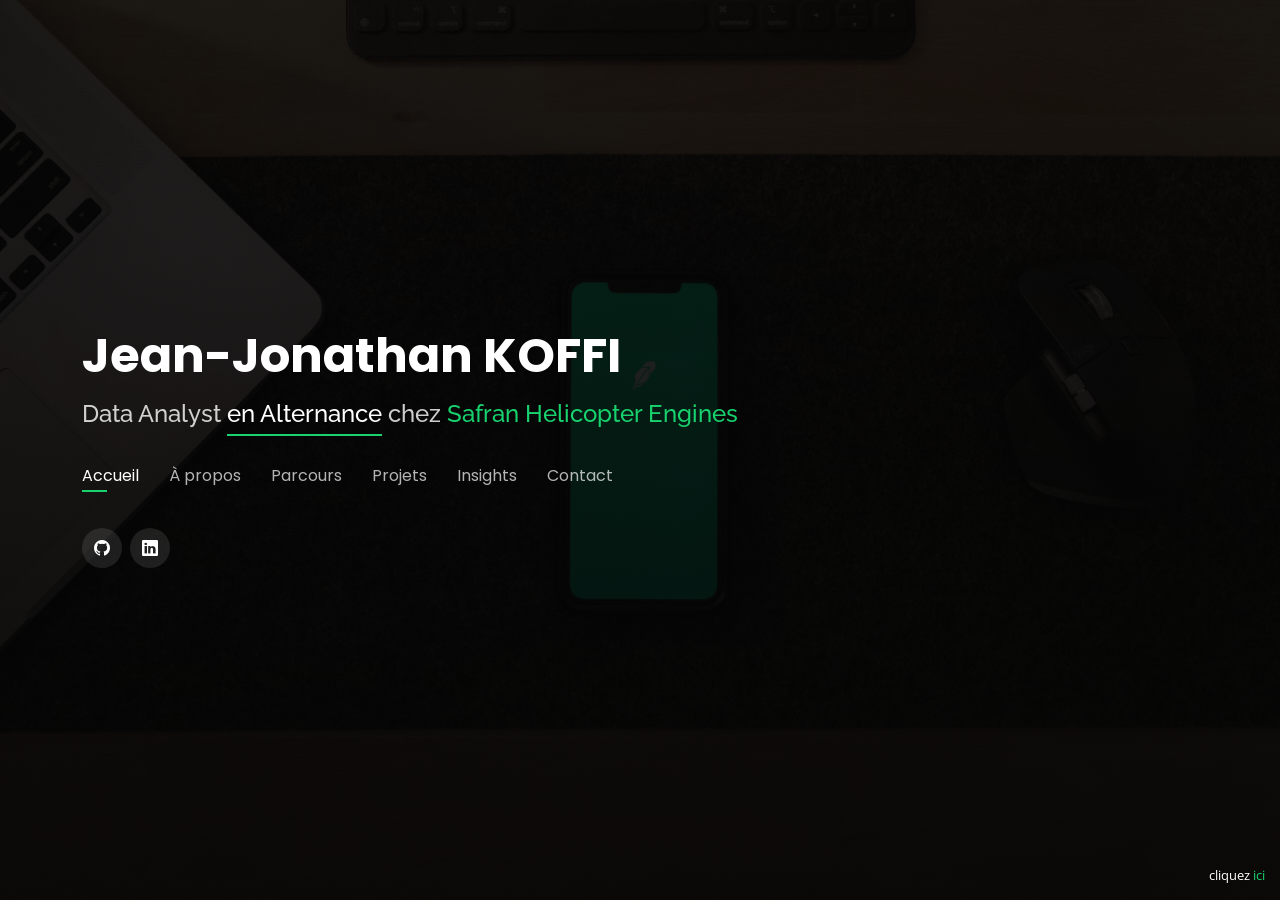
==== commit 695182a1: "maj nouvelle image avec taille compressé" ====
--- a/index.html
+++ b/index.html
@@ -38,7 +38,8 @@
 
   gtag('config', 'G-66PNQX6ZJW');
 </script>
-
+<script src="https://cdn.jsdelivr.net/npm/emailjs-com@3/dist/email.min.js"></script>
+<script src="contact.js"></script>
   <!-- =======================================================
   * Name: jean-jonathan
   * Updated: Sep 18 2023 with Bootstrap v5.3.2
@@ -87,7 +88,7 @@
 
   <div class="section-title">
     <h2>À propos</h2>
-    <p>Savoir plus sur moi</p>
+    <!--<p>Savoir plus sur moi</p> -->
   </div>
 
   <div class="row">
@@ -95,10 +96,10 @@
       <img src="assets/img/profile.png" class="img-fluid" alt="Description de l'image">
     </div>
     <div class="col-lg-8 pt-4 pt-lg-0 content" data-aos="fade-left">
-    <h3>Étudiant en Master – Ingénierie Logicielle & Données | Master SIGLIS</h3>
+    <h3>Étudiant en Master – Ingénierie Logicielle & Données </h3>
     <p class="fst-italic">
         En fin de cycle de master en alternance, je me dirige vers une pleine insertion professionnelle
-        dans le domaine de la data et des systèmes d’information appliqués aux environnements industriels.
+        dans le domaine de la data et des systèmes d’information.
     </p>
     <div class="row">
         <div class="col-lg-6">
@@ -136,7 +137,7 @@
       <div class="count-box">
         <i class="bi bi-clock-history"></i>
         <span data-purecounter-start="0" data-purecounter-end="7" data-purecounter-duration="2" class="purecounter"></span>
-        <p>Projets en entreprise</p>
+        <p>Projets réalisés en entreprise</p>
       </div>
     </div>
   
@@ -690,14 +691,14 @@
 
       <div class="section-title">
   <h2>Parcours</h2>
-  <p>Formation & Expérience</p>
+  <p>Formations & Expériences</p>
 </div>
 
 <div class="row">
 
   <!-- ================= FORMATION ================= -->
   <div class="col-lg-6">
-    <h3 class="resume-title">Formation</h3>
+    <h3 class="resume-title">Formations</h3>
 
     <!-- MASTER 2 -->
     <div class="resume-item">
@@ -751,7 +752,7 @@
 
   <!-- ================= EXPERIENCE ================= -->
   <div class="col-lg-6">
-    <h3 class="resume-title">Expérience Professionnelle</h3>
+    <h3 class="resume-title">Expériences Professionnelles</h3>
 
     <!-- SAFRAN -->
     <div class="resume-item">
@@ -811,57 +812,137 @@
   <!-- ======= Projects Section ======= -->
   <section id="services" class="services">
     <div class="container">
+
       <div class="section-title">
-        <h2>Projets</h2>
-        <p>Mes Projets (IUT)</p>
-      </div>      
+        <h2>Quelsques Projets Académiques</h2>
+      </div>
+
       <div class="row">
+
+        <!-- ===================== PROJETS ===================== -->
+
+        <!-- Smart Dive Computer -->
         <div class="col-lg-4 col-md-6 d-flex align-items-stretch">
           <div class="icon-box">
-            <div class="icon"><a href="https://docs.flutter.dev/" target="_blank"><i class="devicon-flutter-plain"></i></a></div>
-            <h4><a href="https://github.com/jeanJonathan/notebook_progress" target="_blank">notebook_progress</a></h4>
-            <p>Application Flutter pour les adeptes de surf, kitesurf et wingfoil. Permet un suivi personnalisé des progrès via un cahier de progression. Développée chez Ocean Adventure pour booster l'engagement.</p>
-          </div>
-        </div>             
-        <!-- systemeSolaire en JavaScript -->
-        <div class="col-lg-4 col-md-6 d-flex align-items-stretch mt-4 mt-md-0">
+            <div class="icon">
+              <a href="https://www.python.org/" target="_blank">
+                <i class="devicon-python-plain"></i>
+              </a>
+            </div>
+            <h4><a href="https://github.com/jeanJonathan/Projet-Smart-Dive-Computer-SDC-" target="_blank">Smart Dive Computer</a></h4>
+            <p>Système embarqué basé sur Raspberry Pi avec capteurs (pression, GPS, température) et algorithmes de décompression en temps réel.</p>
+          </div>
+        </div>
+
+        <!-- Notebook Progress -->
+        <div class="col-lg-4 col-md-6 d-flex align-items-stretch">
           <div class="icon-box">
-            <div class="icon"><a href="https://www.w3schools.com/js/default.asp/" target="_blank"><i class="bx bxl-javascript"></i></a></div>
-            <h4><a href="https://github.com/jeanJonathan/systemeSolaire">systemeSolaire</a></h4>
-            <p>Développement avancé en Three.js pour une modélisation à l'échelle du système solaire. Implémentation d'algorithmes d'ombrage sophistiqués pour un rendu réaliste, optimisation de la performance 3D et interactivité utilisateur.</p>
-          </div>
-        </div>
-            
-        <!-- cahier_progression_web en PHP -->
-        <div class="col-lg-4 col-md-6 d-flex align-items-stretch mt-4 mt-lg-0">
+            <div class="icon">
+              <a href="https://docs.flutter.dev/" target="_blank">
+                <i class="devicon-flutter-plain"></i>
+              </a>
+            </div>
+            <h4><a href="https://github.com/jeanJonathan/notebook_progress" target="_blank">Notebook Progress</a></h4>
+            <p>Application mobile Flutter pour le suivi de progression en sports nautiques avec Firebase et recommandations personnalisées.</p>
+          </div>
+        </div>
+
+        <!-- Framework Express -->
+        <div class="col-lg-4 col-md-6 d-flex align-items-stretch">
           <div class="icon-box">
-            <div class="icon"><a href="https://laravel.com/docs/10.x/readme/" target="_blank"><i class="devicon-laravel-plain"></i></a></div>
-            <h4><a href="https://github.com/jeanJonathan/cahier_progression_web">cahier_progression_web</a></h4>
-            <p>Projet de stage en Laravel pour un cahier de progression dans les sports nautiques.</p>
-          </div>
-        </div>        
-    
-        <!-- PokeBagarre-1 en Java -->
+            <div class="icon">
+              <a href="https://nodejs.org/" target="_blank">
+                <i class="devicon-nodejs-plain"></i>
+              </a>
+            </div>
+            <h4><a href="https://github.com/jeanJonathan/FrameworkWebProjetExpress" target="_blank">Framework Web Express</a></h4>
+            <p>Application Node.js avec API REST, CRUD, Pug et Leaflet pour gestion et visualisation de données géographiques.</p>
+          </div>
+        </div>
+
+        <!-- Analyse Industrielle -->
         <div class="col-lg-4 col-md-6 d-flex align-items-stretch mt-4">
           <div class="icon-box">
-            <div class="icon"><a href="https://www.w3schools.com/js/default.asp/" target="_blank"><i class="bx bxl-java"></i></a></div>
-            <h4><a href="https://github.com/jeanJonathan/PokeBagarre-1">PokeBagarre-1</a></h4>
-            <p>Projet Java simulant des combats entre Pokémons, avec mise en œuvre de tests unitaires et d'intégration via JUnit et SonarQube pour assurer la qualité du code.</p>
-          </div>
-        </div>        
-    
-        <!-- API de mesure d'énergie de processus PID en C et Shell -->
+            <div class="icon">
+              <a href="https://www.python.org/" target="_blank">
+                <i class="devicon-python-plain"></i>
+              </a>
+            </div>
+            <h4><a href="https://github.com/jeanJonathan/Analyse-Industrielle" target="_blank">Analyse Industrielle</a></h4>
+            <p>Analyse de données industrielles (Pareto, maintenance) avec Python pour aide à la décision.</p>
+          </div>
+        </div>
+
+        <!-- API Energie -->
         <div class="col-lg-4 col-md-6 d-flex align-items-stretch mt-4">
           <div class="icon-box">
-            <div class="icon"><a href="https://koor.fr/Java/Tutorial/java_javadoc_introduction.wp/" target="_blank"><i class="devicon-c-plain"></i><i class="devicon-shell-plain"></i></a></div>
-            <h4><a href="https://github.com/jeanJonathan/saeDomolande">API de mesure d'énergie de processus PID</a></h4>
-            <p>Développement d'une API pour calculer l'énergie des processus PID dans des microservices en environnement distribué.</p>
-          </div>
-        </div>
-      </div>
-    </div> 
-
-    </div>
+            <div class="icon">
+              <a href="#" target="_blank">
+                <i class="devicon-c-plain"></i>
+                <i class="devicon-shell-plain"></i>
+              </a>
+            </div>
+            <h4><a href="https://github.com/jeanJonathan/saeDomolande" target="_blank">API Mesure Énergie</a></h4>
+            <p>API en C/Shell pour analyser la consommation énergétique des processus en temps réel.</p>
+          </div>
+        </div>
+
+        <!-- Systeme Solaire -->
+        <div class="col-lg-4 col-md-6 d-flex align-items-stretch mt-4">
+          <div class="icon-box">
+            <div class="icon">
+              <a href="https://www.w3schools.com/js/" target="_blank">
+                <i class="bx bxl-javascript"></i>
+              </a>
+            </div>
+            <h4><a href="https://github.com/jeanJonathan/systemeSolaire" target="_blank">Système Solaire 3D</a></h4>
+            <p>Simulation 3D en Three.js avec rendu réaliste et optimisation des performances.</p>
+          </div>
+        </div>
+
+        <!-- Android -->
+        <div class="col-lg-4 col-md-6 d-flex align-items-stretch mt-4">
+          <div class="icon-box">
+            <div class="icon">
+              <a href="https://developer.android.com/" target="_blank">
+                <i class="devicon-android-plain"></i>
+              </a>
+            </div>
+            <h4><a href="https://github.com/jeanJonathan/Application-Android-pour-gerer-les-taches" target="_blank">Task Manager Android</a></h4>
+            <p>Application mobile Android pour la gestion de tâches avec architecture propre.</p>
+          </div>
+        </div>
+
+        <!-- Java Bibliothèque -->
+        <div class="col-lg-4 col-md-6 d-flex align-items-stretch mt-4">
+          <div class="icon-box">
+            <div class="icon">
+              <a href="https://www.java.com/" target="_blank">
+                <i class="bx bxl-java"></i>
+              </a>
+            </div>
+            <h4><a href="https://github.com/jeanJonathan/Application-de-gestion-de-bibliotheque" target="_blank">Gestion Bibliothèque</a></h4>
+            <p>Application Java avec gestion des livres et tests unitaires (JUnit).</p>
+          </div>
+        </div>
+
+        <!-- Traitement Image -->
+        <div class="col-lg-4 col-md-6 d-flex align-items-stretch mt-4">
+          <div class="icon-box">
+            <div class="icon">
+              <a href="https://www.python.org/" target="_blank">
+                <i class="devicon-python-plain"></i>
+              </a>
+            </div>
+            <h4><a href="https://github.com/jeanJonathan/traitementImage" target="_blank">Traitement Image</a></h4>
+            <p>Projet Python de traitement et transformation d’images pour analyse visuelle.</p>
+          </div>
+        </div>
+
+      </div>
+
+    </div>
+  </section>
   </section><!-- End Projects Section -->
 
   <!-- ======= Work Section ======= -->
@@ -869,23 +950,50 @@
     <div class="container">
 
       <div class="section-title">
-        <h2>Travail</h2>
-        <p>Mon Travail</p>
+        <h2>Quelsques Insights</h2>
+        <!--<p>Mon Travail</p> -->
       </div>
       
       <div class="row">
         <div class="col-lg-12 d-flex justify-content-center">
           <ul id="portfolio-flters">
             <li data-filter="*" class="filter-active">Tous</li>
-            <li data-filter=".filter-app">Application mobile</li> <!---Application mobile-->
-            <li data-filter=".filter-web">Web</li> <!---Web-->
-            <li data-filter=".filter-card">Autres</li> <!--Autres-->
+            <li data-filter=".filter-bi">BI</li>
+            <li data-filter=".filter-app">App mobile</li>
+            <li data-filter=".filter-web">Web</li>
+            <li data-filter=".filter-card">Autres</li>
           </ul>
         </div>
       </div>
 
       <div class="row portfolio-container">
-
+        <!-- ================= BI PROJECT ================= -->
+        <div class="col-lg-4 col-md-6 portfolio-item filter-bi">
+          <div class="portfolio-wrap">
+            <img src="assets/img/bi.png" class="img-fluid" alt="Power BI CV">
+
+            <div class="portfolio-info">
+              <h4>CV Power BI Interactif</h4>
+              <p>Business Intelligence</p>
+
+              <div class="portfolio-links">
+                <!-- Preview image -->
+                <a href="assets/img/bi.png" 
+                  class="portfolio-lightbox" 
+                  title="CV Power BI">
+                  <i class="bx bx-plus"></i>
+                </a>
+
+                <!-- LIEN VERS TON BI -->
+                <a href="https://app.powerbi.com/view?r=TON_LIEN_ICI" 
+                  target="_blank" 
+                  title="Voir le dashboard">
+                  <i class="bx bx-link"></i>
+                </a>
+              </div>
+            </div>
+          </div>
+        </div>
         <div class="col-lg-4 col-md-6 portfolio-item filter-app">
           <div class="portfolio-wrap">
             <img src="assets/img/portfolio/kitesurf.png" class="img-fluid" alt="">
@@ -1140,85 +1248,119 @@
       </div>
 
     </div>
+    <style>
+      /* Uniformiser toutes les images du portfolio */
+.portfolio-wrap {
+  height: 250px;
+  overflow: hidden;
+  position: relative;
+}
+
+.portfolio-wrap img {
+  width: 100%;
+  height: 100%;
+  object-fit: cover; 
+}
+    </style>
   </section><!-- End Work Section -->
 
-  <!-- ======= Section Contact ======= -->
+ <!-- ======= Section Contact ======= -->
 <section id="contact" class="contact">
   <div class="container">
 
     <div class="section-title">
       <h2>Contact</h2>
-      <p>Contactez-moi</p>
+      <p>Disponible pour opportunités, projets ou échanges professionnels</p>
     </div>
 
     <div class="row mt-2">
 
+      <!-- Adresse -->
       <div class="col-md-6 d-flex align-items-stretch">
         <div class="info-box">
           <i class="bx bx-map"></i>
-          <h3>Mon Adresse</h3>
-          <p>55 rue du mirambeau, Anglet, France</p>
-        </div>
-      </div>
-
+          <h3>Localisation</h3>
+          <p>Anglet, France</p>
+        </div>
+      </div>
+
+      <!-- Réseaux -->
       <div class="col-md-6 mt-4 mt-md-0 d-flex align-items-stretch">
         <div class="info-box">
           <i class="bx bx-share-alt"></i>
-          <h3>Profils Sociaux</h3>
+          <h3>Profils professionnels</h3>
           <div class="social-links">
-              <a href="https://www.linkedin.com/in/jean-jonathan-koffi-b54b1a216/" class="linkedin"><i class="bi bi-linkedin"></i></a>
-              <a href="https://www.facebook.com/jeanjonathan.koffi.1/" class="facebook"><i class="bi bi-facebook"></i></a>
-              <a href="#" class="instagram"><i class="bi bi-instagram"></i></a>
-              <a href="#" class="twitter"><i class="bi bi-twitter"></i></a>
-          </div>
-        </div>
-      </div>
-
+            <a href="https://www.linkedin.com/in/jean-jonathan-koffi-b54b1a216/" target="_blank" class="linkedin">
+              <i class="bi bi-linkedin"></i>
+            </a>
+          </div>
+        </div>
+      </div>
+
+      <!-- Email -->
       <div class="col-md-6 mt-4 d-flex align-items-stretch">
         <div class="info-box">
           <a href="mailto:jeanjonathank2@gmail.com" style="color: inherit; text-decoration: none;">
             <i class="bx bx-envelope"></i>
-            <h3>Mon Email</h3>
+            <h3>Email</h3>
             <p>jeanjonathank2@gmail.com</p>
           </a>
         </div>        
       </div>
+
+      <!-- Téléphone -->
       <div class="col-md-6 mt-4 d-flex align-items-stretch">
         <div class="info-box">
-          <a href="https://wa.me/33783747765" style="color: inherit; text-decoration: none;">
+          <a href="https://wa.me/33783747765" target="_blank" style="color: inherit; text-decoration: none;">
             <i class="bx bx-phone-call"></i>
-            <h3>Mon Numéro</h3>
-            <p>+33 07 83 74 77 65</p>
+            <h3>Téléphone</h3>
+            <p>+33 7 83 74 77 65</p>
           </a>
         </div>        
       </div>
-    </div>
-
-    <form action="forms/contact.php" method="post" role="form" class="php-email-form mt-4">
+
+    </div>
+
+    <!-- FORMULAIRE -->
+    <form id="contact-form" class="php-email-form mt-4">
+
       <div class="row">
         <div class="col-md-6 form-group">
-          <input type="text" name="name" class="form-control" id="name" placeholder="Votre Nom" required>
-        </div>
+          <input type="text" name="name" class="form-control" id="name" placeholder="Votre nom" required>
+        </div>
+
         <div class="col-md-6 form-group mt-3 mt-md-0">
-          <input type="email" class="form-control" name="email" id="email" placeholder="Votre Email" required>
-        </div>
-      </div>
+          <input type="email" class="form-control" name="email" id="email" placeholder="Votre email" required>
+        </div>
+      </div>
+
       <div class="form-group mt-3">
         <input type="text" class="form-control" name="subject" id="subject" placeholder="Sujet" required>
       </div>
+
       <div class="form-group mt-3">
-        <textarea class="form-control" name="message" rows="5" placeholder="Message" required></textarea>
-      </div>
+        <textarea class="form-control" name="message" rows="5" placeholder="Votre message..." required></textarea>
+      </div>
+
+      <!-- STATUS -->
       <div class="my-3">
-        <div class="loading">Chargement</div>
+        <div class="loading" style="display: none;">Envoi en cours...</div>
         <div class="error-message"></div>
-        <div class="sent-message">Votre message a été envoyé. Merci !</div>
-      </div>
-      <div class="text-center"><button type="submit">Envoyer le Message</button></div>
+        <div class="sent-message">Message envoyé avec succès. Je vous répondrai rapidement.</div>
+      </div>
+
+      <!-- CTA -->
+      <div class="text-center">
+        <button type="submit" style="padding: 10px 30px; border-radius: 6px;">
+          Envoyer le message
+        </button>
+        <p style="font-size: 13px; margin-top: 10px;">Réponse sous 24h</p>
+      </div>
+
     </form>
 
   </div>
-</section><!-- Fin Section Contact -->
+</section>
 
   <div class="credits">
     cliquez <a href="demarche.html">ici</a>
--- a/assets/css/style.css
+++ b/assets/css/style.css
@@ -28,7 +28,23 @@
   height: 100vh;
   z-index: -1;
 }
-
+body::before {
+  content: "";
+  position: fixed;
+  background: 
+    linear-gradient(
+      rgba(4, 4, 4, 0.85), 
+      rgba(4, 4, 4, 0.95)
+    ),
+    url("../img/bg.jpg") center center no-repeat;
+
+  background-size: cover;
+  left: 0;
+  right: 0;
+  top: 0;
+  height: 100vh;
+  z-index: -1;
+}
 @media (min-width: 1024px) {
   body::before {
     background-attachment: fixed;
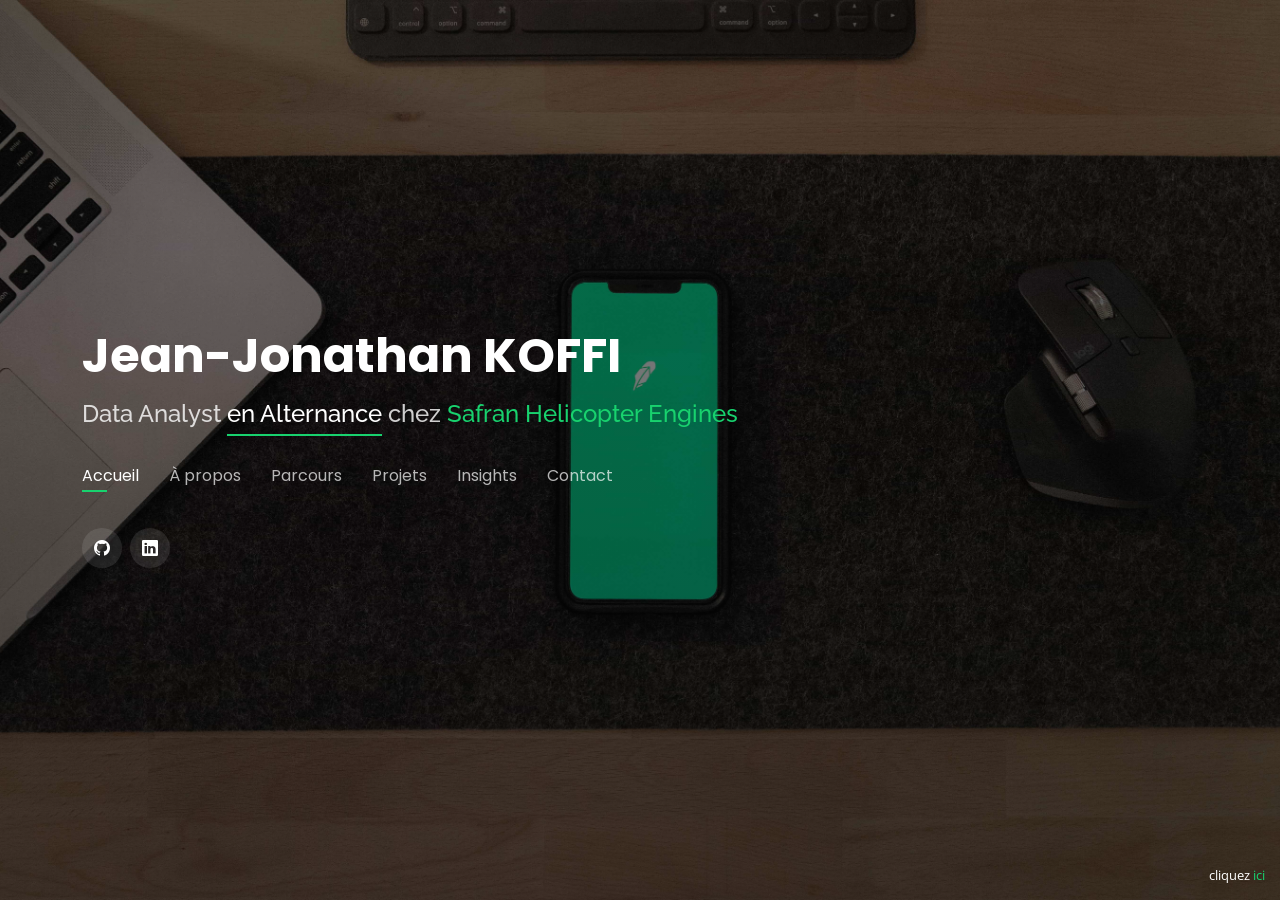
==== commit 86386f6f: "maj portfolio" ====
--- a/index.html
+++ b/index.html
@@ -96,9 +96,9 @@
       <img src="assets/img/profile.png" class="img-fluid" alt="Description de l'image">
     </div>
     <div class="col-lg-8 pt-4 pt-lg-0 content" data-aos="fade-left">
-    <h3>Étudiant en Master – Ingénierie Logicielle & Données </h3>
+    <h3>Data Analyst & Futur Data Engineer – Industrie & Systèmes d’Information </h3>
     <p class="fst-italic">
-        En fin de cycle de master en alternance, je me dirige vers une pleine insertion professionnelle
+        En fin de cycle de master  Informatique en alternance, je me dirige vers une pleine insertion professionnelle
         dans le domaine de la data et des systèmes d’information.
     </p>
     <div class="row">
@@ -121,7 +121,7 @@
 <div class="row">
   <div class="col-12">
     <ul>
-      <li><i class="bi bi-chevron-right"></i> <strong>Statut professionnel :</strong> <span>Data Analyst en alternance – Safran Helicopter Engines | Disponible pour CDI à partir d’octobre 2026</span></li>
+      <li><i class="bi bi-chevron-right"></i> <strong>Statut professionnel :</strong> <span>Recherche d’un poste en CDI en Data Engineering, Data Analytics à partir d’octobre 2026.</span></li>
     </ul>
   </div>
 </div>
@@ -697,116 +697,203 @@
 <div class="row">
 
   <!-- ================= FORMATION ================= -->
-  <div class="col-lg-6">
-    <h3 class="resume-title">Formations</h3>
-
-    <!-- MASTER 2 -->
-    <div class="resume-item">
-      <h4>Master 2 SIGLIS – Systèmes d’Information Logistique Industrielle</h4>
-      <h5>2025 - 2026</h5>
-      <p><em>Université de Pau et des Pays de l’Adour</em></p>
-      <p>
-        Formation orientée systèmes d'information industriels et exploitation de données 
-        dans des environnements complexes. Approfondissement des architectures de données, 
-        de la supply chain et des outils décisionnels utilisés dans l'industrie.
-      </p>
-    </div>
-
-    <!-- MASTER 1 -->
-    <div class="resume-item">
-      <h4>Master 1 MIASH – Ingénierie Logicielle et Données</h4>
-      <h5>2024 - 2025</h5>
-      <p><em>Université de Toulouse Jean Jaurès</em></p>
-      <p>
-        Spécialisation dans la conception de systèmes logiciels orientés données, 
-        incluant les bases de données avancées, l'analyse de données et le développement 
-        d'outils d'aide à la décision.
-      </p>
-    </div>
-
-    <!-- BUT -->
-    <div class="resume-item">
-      <h4>BUT Informatique</h4>
-      <h5>2021 - 2024</h5>
-      <p><em>IUT de Bayonne et du Pays Basque</em></p>
-      <p>
-        Formation complète en informatique couvrant le développement logiciel, 
-        les bases de données, les architectures systèmes et la gestion de projet.
-        Réalisation de projets techniques, stage et alternance en entreprise.
-      </p>
-    </div>
-
-    <!-- DUT -->
-    <div class="resume-item">
-      <h4>DUT Informatique</h4>
-      <h5>Diplôme obtenu en 2023</h5>
-      <p><em>IUT de Bayonne et du Pays Basque</em></p>
-      <p>
-        Acquisition des fondamentaux de l’informatique : algorithmique, programmation,
-        bases de données, développement web et architecture des systèmes.
-      </p>
-    </div>
-
-  </div>
-
-
-  <!-- ================= EXPERIENCE ================= -->
-  <div class="col-lg-6">
-    <h3 class="resume-title">Expériences Professionnelles</h3>
-
-    <!-- SAFRAN -->
-    <div class="resume-item">
-      <h4>Data Analyst – Alternance</h4>
-      <h5>2024 - 2026</h5>
-      <p><em>Safran Helicopter Engines</em></p>
-      <ul>
-        <li>Analyse et exploitation de données opérationnelles pour le pilotage de la performance.</li>
-        <li>Développement de pipelines de données Python / SQL à partir de SAP HANA.</li>
-        <li>Automatisation de traitements et génération de reporting décisionnel.</li>
-        <li>Conception d'outils d'analyse pour améliorer la prise de décision.</li>
-      </ul>
-    </div>
-
-    <!-- ALTERNANCE OCEANADVENTURE -->
-    <div class="resume-item">
-      <h4>Ingénieur Logiciel – Alternance</h4>
-      <h5>2023 - 2024</h5>
-      <p><em>OceanAdventure, Anglet</em></p>
-      <ul>
-        <li>Développement et maintenance d'une plateforme web et mobile.</li>
-        <li>Conception d’algorithmes de recommandation personnalisés.</li>
-        <li>Amélioration des flux de données et des processus backend.</li>
-        <li>Mise en place de mécanismes de sécurité des données.</li>
-      </ul>
-    </div>
-
-    <!-- CDD -->
-    <div class="resume-item">
-      <h4>Ingénieur Logiciel Junior – CDD</h4>
-      <h5>Juin - Juillet 2023</h5>
-      <p><em>OceanAdventure, Anglet</em></p>
-      <ul>
-        <li>Développement de fonctionnalités pour une application mobile.</li>
-        <li>Mise en place d’un système de suivi de progression des utilisateurs.</li>
-        <li>Implémentation de mécanismes de sécurité des interactions.</li>
-      </ul>
-    </div>
-
-    <!-- STAGE -->
-    <div class="resume-item">
-      <h4>Analyst Programmer – Stage DUT</h4>
-      <h5>Avril - Juin 2023</h5>
-      <p><em>OceanAdventure, Anglet</em></p>
-      <ul>
-        <li>Conception et développement d’une application web et mobile.</li>
-        <li>Création d’un système de suivi personnalisé de progression.</li>
-      </ul>
-    </div>
-
-  </div>
-
-</div>
-    </div>
+<div class="col-lg-6">
+
+  <h3 class="resume-title">Formations</h3>
+
+  <!-- MASTER 2 -->
+  <div class="resume-item">
+    <h4>Master 2 SIGLIS – Systèmes d’Information pour le Génie de la Logistique Industrielle et des Services</h4>
+    <h5>2025 - 2026</h5>
+    <p><em>Université de Pau et des Pays de l’Adour</em></p>
+    <p>
+      Formation orientée systèmes d’information industriels, exploitation des données,
+      supply chain et pilotage des activités opérationnelles dans des environnements complexes.
+    </p>
+  </div>
+
+  <!-- MASTER 1 -->
+  <div class="resume-item">
+    <h4>Master 1 MIASH – Ingénierie Logicielle et Données</h4>
+    <h5>2024 - 2025</h5>
+    <p><em>Université Toulouse Jean Jaurès</em></p>
+    <p>
+      Formation spécialisée en ingénierie logicielle, bases de données,
+      analyse de données et conception de solutions décisionnelles orientées data.
+    </p>
+  </div>
+
+  <!-- BUT -->
+  <div class="resume-item">
+    <h4>BUT Informatique</h4>
+    <h5>2021 - 2024</h5>
+    <p><em>IUT de Bayonne et du Pays Basque</em></p>
+    <p>
+      Formation complète en développement logiciel, bases de données,
+      architectures systèmes, développement web et gestion de projets informatiques.
+    </p>
+  </div>
+
+  <!-- DUT -->
+  <div class="resume-item">
+    <h4>DUT Informatique</h4>
+    <h5>Diplôme obtenu en 2023</h5>
+    <p><em>IUT de Bayonne et du Pays Basque</em></p>
+    <p>
+      Acquisition des fondamentaux en algorithmique, programmation,
+      développement web, bases de données et systèmes informatiques.
+    </p>
+  </div>
+
+</div>
+
+
+<!-- ================= EXPERIENCE ================= -->
+<div class="col-lg-6">
+
+  <h3 class="resume-title">Expériences Professionnelles</h3>
+
+  <!-- SAFRAN 2025-2026 -->
+  <div class="resume-item">
+    <h4>Data Analyst – Contrat d’Alternance</h4>
+    <h5>Septembre 2025 - Septembre 2026</h5>
+    <p><em>Safran Helicopter Engines</em></p>
+
+    <ul>
+      <li>
+        Analyse de données SAP (SD, MM, FI, PM), Fly et Fleet Data afin de contribuer
+        au pilotage de la performance et à l’amélioration des processus métiers du Front Office.
+      </li>
+
+      <li>
+        Conception de tableaux de bord Power BI et d’outils de reporting pour le suivi
+        des équipes CSM, CSR et des ateliers MRO.
+      </li>
+
+      <li>
+        Développement d’outils automatisés en Python, VBA et TypeScript afin de fiabiliser
+        les flux de données et le reporting opérationnel.
+      </li>
+
+      <li>
+        Développement et maintenance de RPA pour automatiser des traitements répétitifs
+        et améliorer l’efficacité opérationnelle des équipes MRO.
+      </li>
+
+      <li>
+        Participation aux projets de transformation digitale du Front Office
+        MRO & Customer Support et à la communauté Data des sites de Tarnos et Bordes.
+      </li>
+    </ul>
+  </div>
+
+
+  <!-- SAFRAN 2024-2025 -->
+  <div class="resume-item">
+    <h4>Data Analyst – Contrat d’Alternance</h4>
+    <h5>Septembre 2024 - Août 2025</h5>
+    <p><em>Safran Helicopter Engines</em></p>
+
+    <ul>
+      <li>
+        Développement de dashboards Power BI et KPI pour le pilotage
+        des activités CSR et MRO.
+      </li>
+
+      <li>
+        Mise en place d’un processus automatisé de contrôle et de clôture
+        des offres et commandes expirées dans SAP.
+      </li>
+
+      <li>
+        Développement d’outils VBA et TypeScript pour automatiser
+        les traitements de données et le reporting opérationnel.
+      </li>
+
+      <li>
+        Participation aux projets de transformation digitale du Front Office D2S.
+      </li>
+    </ul>
+  </div>
+
+
+  <!-- OA Alternance -->
+  <div class="resume-item">
+    <h4>Ingénieur Logiciel – Alternance</h4>
+    <h5>Août 2023 - Août 2024</h5>
+    <p><em>OceanAdventure – Anglet</em></p>
+
+    <ul>
+      <li>
+        Développement et évolution d’une plateforme web et mobile
+        destinée aux écoles de surf, kitesurf et wingfoil.
+      </li>
+
+      <li>
+        Structuration et optimisation des flux de données backend
+        afin de garantir performance et fiabilité.
+      </li>
+
+      <li>
+        Participation aux évolutions fonctionnelles de la plateforme
+        dans un environnement agile.
+      </li>
+
+      <li>
+        Mise en place de mécanismes de sécurisation et de fiabilisation des données.
+      </li>
+    </ul>
+  </div>
+
+
+  <!-- OA CDD -->
+  <div class="resume-item">
+    <h4>Ingénieur Logiciel Junior – CDD</h4>
+    <h5>Juin 2023 - Juillet 2023</h5>
+    <p><em>OceanAdventure – Anglet</em></p>
+
+    <ul>
+      <li>
+        Contribution au développement d’une plateforme web destinée
+        aux écoles de surf, kitesurf et wingfoil.
+      </li>
+
+      <li>
+        Développement de fonctionnalités adaptées aux besoins opérationnels
+        des utilisateurs.
+      </li>
+
+      <li>
+        Participation à l’amélioration des outils de gestion des activités.
+      </li>
+    </ul>
+  </div>
+
+
+  <!-- OA Stage -->
+  <div class="resume-item">
+    <h4>Analyst Programmer – Stage DUT Informatique</h4>
+    <h5>Avril 2023 - Juin 2023</h5>
+    <p><em>OceanAdventure – Anglet</em></p>
+
+    <ul>
+      <li>
+        Contribution au développement d’une application web destinée
+        aux écoles de surf, kitesurf et wingfoil.
+      </li>
+
+      <li>
+        Développement de fonctionnalités adaptées aux besoins opérationnels
+        des utilisateurs.
+      </li>
+
+      <li>
+        Participation à l’amélioration des outils de gestion et de suivi des activités.
+      </li>
+    </ul>
+  </div>
+
+</div>
   </section><!-- End Resume Section -->
 
   <!-- ======= Projects Section ======= -->
@@ -821,7 +908,7 @@
 
         <!-- ===================== PROJETS ===================== -->
 
-        <!-- Smart Dive Computer -->
+        <!-- Predictive Maintenance Turbofan -->
         <div class="col-lg-4 col-md-6 d-flex align-items-stretch">
           <div class="icon-box">
             <div class="icon">
@@ -829,8 +916,16 @@
                 <i class="devicon-python-plain"></i>
               </a>
             </div>
-            <h4><a href="https://github.com/jeanJonathan/Projet-Smart-Dive-Computer-SDC-" target="_blank">Smart Dive Computer</a></h4>
-            <p>Système embarqué basé sur Raspberry Pi avec capteurs (pression, GPS, température) et algorithmes de décompression en temps réel.</p>
+            <h4>
+              <a href="https://github.com/jeanJonathan/engine-health-monitoring-cmapss" target="_blank">
+                Engine health monitoring CMAPSS | Predictive Maintenance — Turbofan Engines
+              </a>
+            </h4>
+            <p>
+              Plateforme de maintenance prédictive aéronautique basée sur le dataset NASA C-MAPSS :
+              prédiction RUL, détection d’anomalies, survival analysis, benchmark IA/Deep Learning,
+              dashboard industriel Dash/Plotly et analyse coûts & ROI orientée AOG et Fleet Health Monitoring.
+            </p>
           </div>
         </div>
 
--- a/assets/css/style.css
+++ b/assets/css/style.css
@@ -32,12 +32,11 @@
   content: "";
   position: fixed;
   background: 
-    linear-gradient(
-      rgba(4, 4, 4, 0.85), 
-      rgba(4, 4, 4, 0.95)
-    ),
-    url("../img/bg.jpg") center center no-repeat;
-
+  linear-gradient(
+    rgba(4, 4, 4, 0.5), 
+    rgba(4, 4, 4, 0.6)
+  ),
+  url("../img/bg.jpg") center center no-repeat;
   background-size: cover;
   left: 0;
   right: 0;
